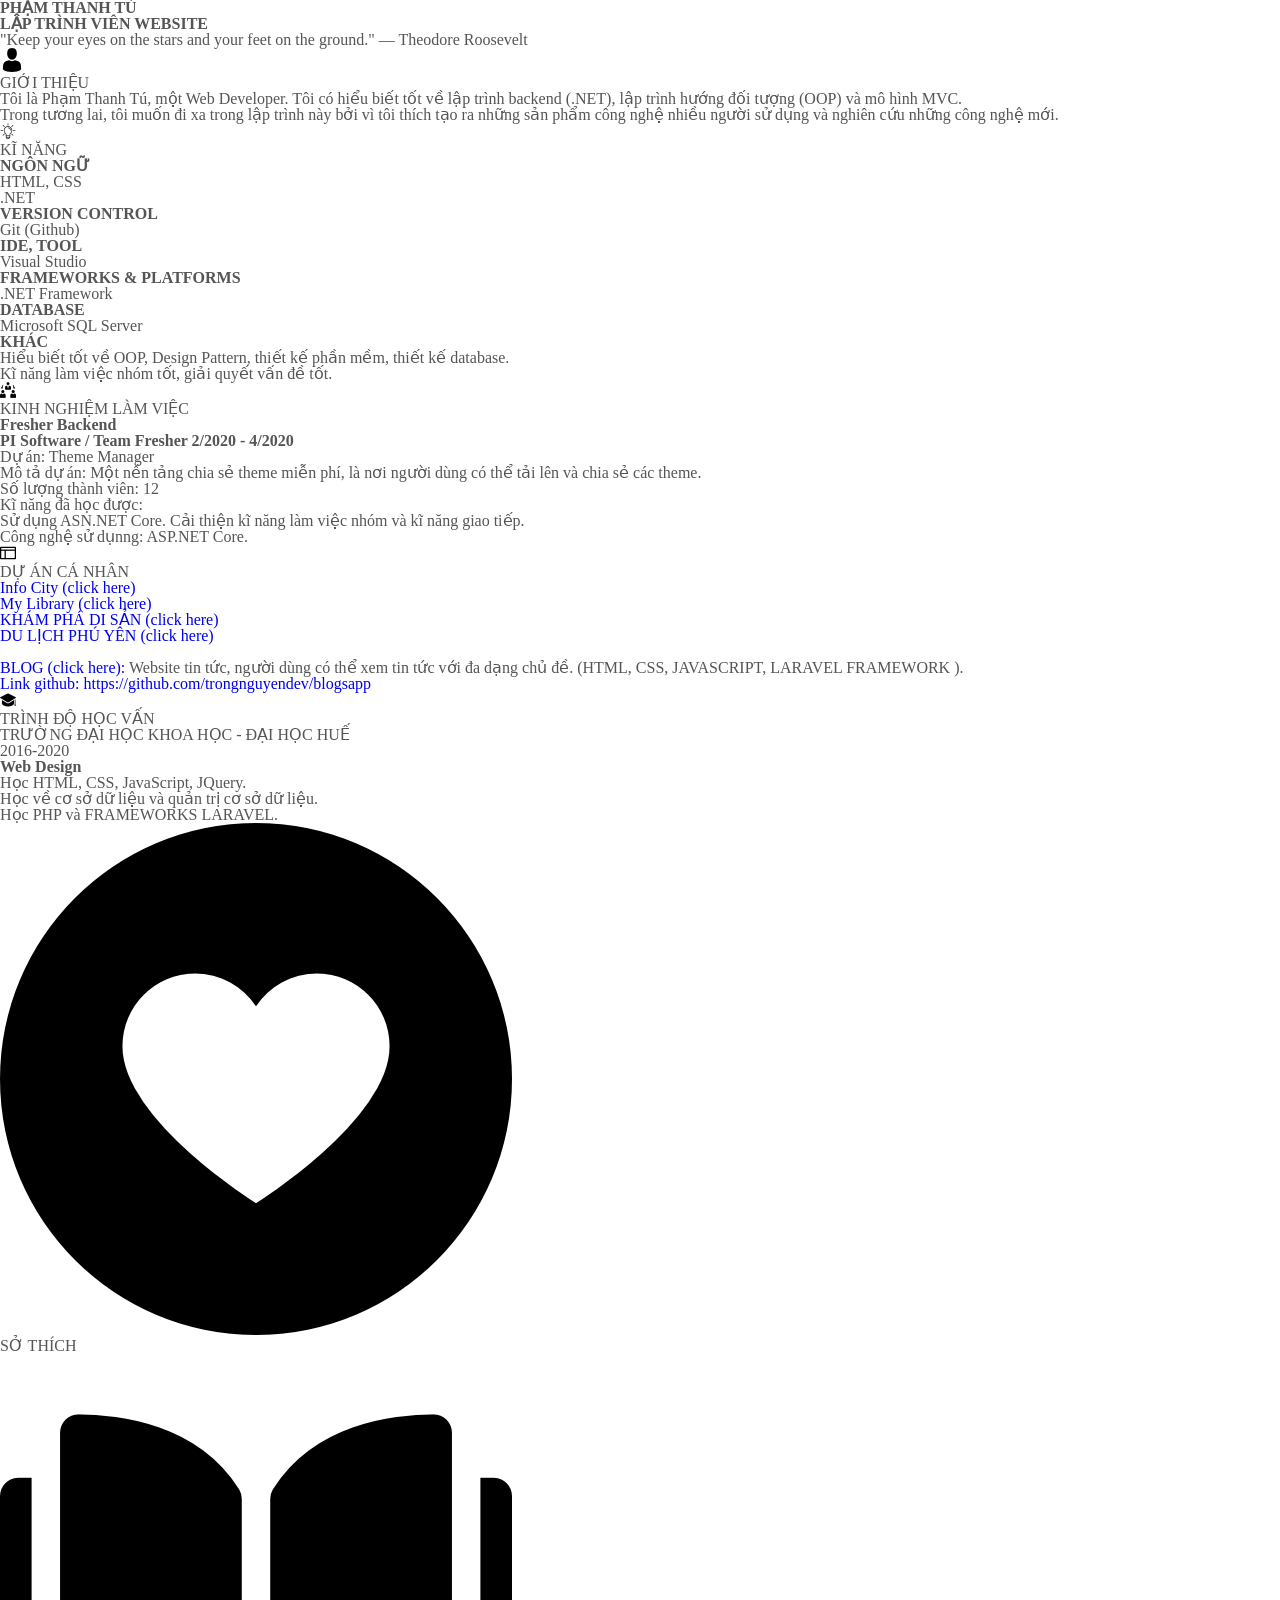
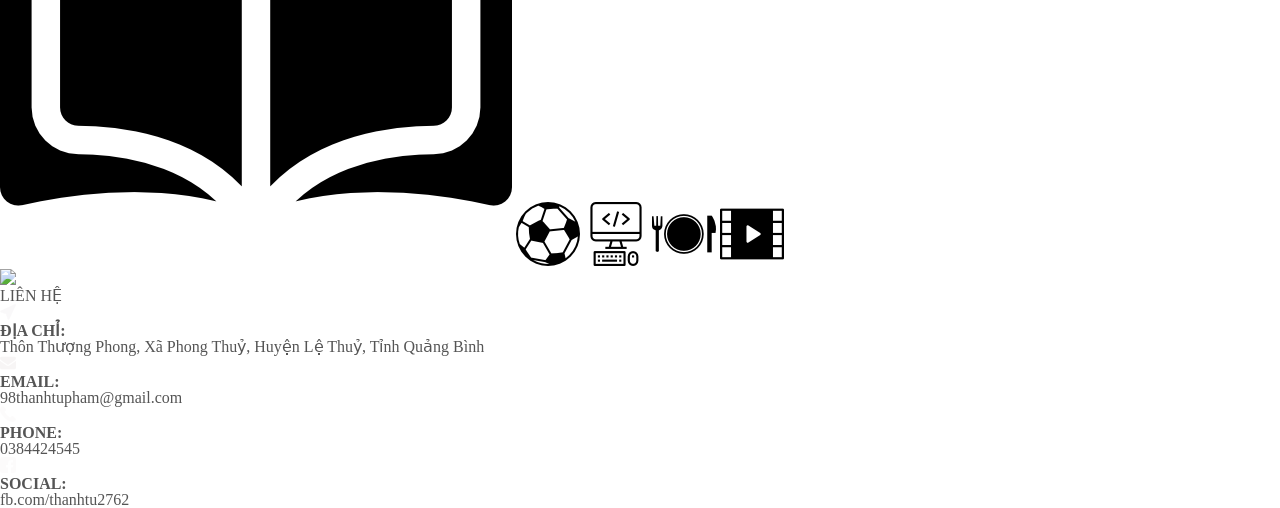
==== resume.html @ 83d31a51 "Add files via upload" ====
<!DOCTYPE html>
<html lang="en">
<head>
    <meta charset="UTF-8">
    <title>CV</title>
    <meta name="viewport" content="width=device-width, initial-scale=1">
    <link href="css/font-awesome.min.css" rel="stylesheet" type="text/css">
    <script src="js/jquery-3.1.1.min.js" type="text/javascript"></script><script data-dapp-detection="">!function(){let e=!1;function n(){if(!e){const n=document.createElement("meta");n.name="dapp-detected",document.head.appendChild(n),e=!0}}if(window.hasOwnProperty("ethereum")){if(window.__disableDappDetectionInsertion=!0,void 0===window.ethereum)return;n()}else{var t=window.ethereum;Object.defineProperty(window,"ethereum",{configurable:!0,enumerable:!1,set:function(e){window.__disableDappDetectionInsertion||n(),t=e},get:function(){if(!window.__disableDappDetectionInsertion){const e=arguments.callee;e&&e.caller&&e.caller.toString&&-1!==e.caller.toString().indexOf("getOwnPropertyNames")||n()}return t}})}}();</script>
    <script src="js/myscript.js" type="text/javascript"></script>
    <link href="css/reset.css" rel="stylesheet" type="text/css">
    <link href="css/style.css" rel="stylesheet" type="text/css">
    <link href="css/responsive.css" rel="stylesheet" type="text/css">
    <link rel="preconnect" href="https://fonts.gstatic.com">
    <link href="https://fonts.googleapis.com/css2?family=Open+Sans+Condensed:wght@300&amp;display=swap" rel="stylesheet">
</head>
<body class="vsc-initialized">
    <div class="cv">
        <div class="container">
            <header>
                <div class="text-header">
                    <div class="text">

                        <h2>PHẠM THANH TÚ</h2>
                        <span id="gach"></span>
                        <h3>LẬP TRÌNH VIÊN WEBSITE</h3>
                        <p>"Keep your eyes on the stars and your feet on the ground." — Theodore Roosevelt</p>
                    </div>
                </div>
            </header>
            <div class="content">
                <section>
                    <article>
                        <div class="title-ar">
                            <div class="icon-title">
                                <img src="images/man-user.png">
                            </div>
                            <div class="text-title">
                                GIỚI THIỆU
                                <div class="gach"></div>
                            </div>
                        </div>
                        <div class="content-ar">
                            <ul class="about">
                                <p>
                                Tôi là Phạm Thanh Tú, một Web Developer. Tôi có hiểu biết tốt về lập trình backend (.NET), lập trình hướng đối tượng (OOP) và mô hình MVC.
                                </p>
                                <p>
                                Trong tương lai, tôi muốn đi xa trong lập trình này bởi vì tôi thích tạo ra những sản phẩm công nghệ nhiều người sử dụng và nghiên cứu những công nghệ mới.
                                </p>
                            </ul>
                        </div>
                    </article><article>
                        <div class="title-ar">
                            <div class="icon-title">
                                <img src="images/creative.png">
                            </div>
                            <div class="text-title">
                                KĨ NĂNG
                                <div class="gach"></div>
                            </div>
                        </div>
                        <div class="content-ar skills">
                            <div class="item-skills">
                                <h1>NGÔN NGỮ</h1>
                                <ul>
                                    <li><span>HTML, CSS</span></li>
                                    <li><span>.NET</span></li>
                                </ul>
                            </div>
                            <div class="item-skills">
                                <h1>VERSION CONTROL</h1>
                                <ul>
                                    <li><span>Git (Github)</span></li>
                                </ul>
                            </div>
                            <div class="item-skills">
                                <h1>IDE, TOOL</h1>
                                <ul>
                                    <li><span>Visual Studio</span></li>
                                </ul>
                            </div>
                            <div class="item-skills">
                                <h1>FRAMEWORKS &amp; PLATFORMS</h1>
                                <ul>
                                    <li><span>.NET Framework</span></li>                                    
                                </ul>
                            </div>
                            <div class="item-skills">
                                <h1>DATABASE</h1>
                                <ul>
                                    <li><span>Microsoft SQL Server</span></li>
                                </ul>
                            </div>
                            <div class="item-skills">
                                <h1>KHÁC</h1>
                                <ul>
                                    <li><span>Hiểu biết tốt về OOP, Design Pattern, thiết kế phần mềm, thiết kế database.</span></li>
                                    <li><span>Kĩ năng làm việc nhóm tốt, giải quyết vấn đề tốt.</span></li>
                                </ul>
                            </div>
                        </div>
                        <div class="title-ar">
                            <div class="icon-title">
                                <img src="images/manager.png">
                            </div>
                            <div class="text-title">
                                KINH NGHIỆM LÀM VIỆC
                                <div class="gach"></div>
                            </div>
                        </div>
                        <div class="content-ar experiences">
                            <div class="item-ex">
                                <div class="content-ex">
                                    <h1>Fresher Backend</h1>
                                    <h2>PI Software / Team Fresher
                                        <span class="time-ex">2/2020 - 4/2020</span>
                                    </h2>
                                    <ul>
                                        <li>
                                            <span>Dự án:</span>
                                            Theme Manager
                                        </li>
                                        <li>
                                            <span>Mô tả dự án:</span>
                                            Một nền tảng chia sẻ theme miễn phí, là nơi người dùng có thể tải lên và chia sẻ các theme.
                                        </li>
                                        <li>
                                            <span>Số lượng thành viên:</span>
                                            12
                                        </li>
                                        <li>
                                            <span>Kĩ năng đã học được:</span>
                                            <br>Sử dụng ASN.NET Core. Cải thiện kĩ năng làm việc nhóm và kĩ năng giao tiếp.
                                        </li>
                                        <li>
                                            <span>Công nghệ sử dụnng:</span>
                                            ASP.NET Core. 
                                        </li>
                                    </ul>
                                </div>
                            </div>
                        </div>
                        <div class="title-ar">
                            <div class="icon-title">
                                <img src="images/web-design.png">
                            </div>
                            <div class="text-title">
                                DỰ ÁN CÁ NHÂN
                                <div class="gach"></div>
                            </div>
                        </div>
                        <div class="content-ar experiences">
                            <div class="item-ex">
                                <div class="content-ex">
                                    <ul>
                                        <li>
                                            <a id="boldblue" href="https://github.com/98thanhtu/InfoCity" target="_blank">Info City (click here)</a>
                                        </li>
                                        <li>
                                            <a id="boldblue" href="https://github.com/98thanhtu/MyLibrary" target="_blank">My Library (click here)</a>
                                        </li>
                                        <li>
                                            <a id="boldblue" href="https://trongnguyendev.github.io/template/khamphadisan.com/" target="_blank">KHÁM PHÁ DI SẢN (click here)</a>
                                        </li>
                                        <li>
                                            <a id="boldblue" href="https://trongnguyendev.github.io/template/tour_thuan/" target="_blank">DU LỊCH PHÚ YÊN (click here)</a>
                                        </li>
                                    </ul>
                                    <br>
                                    <ul>
                                        <li id="pet">
                                            <a id="boldblue" href="http://blogs-ver1.herokuapp.com/" target="_blank">BLOG (click here): </a>
                                            Website tin tức, người dùng có thể xem tin tức với đa dạng chủ đề. (<span>HTML</span>, <span>CSS</span>, <span>JAVASCRIPT</span>, <span>LARAVEL FRAMEWORK</span> ). <br> 
                                            <a id="link" href="https://github.com/trongnguyendev/blogsapp">Link github: https://github.com/trongnguyendev/blogsapp</a>
                                        </li>
                                    </ul>
                                </div>
                            </div>
                        </div>
                    </article>
                    <article>
                        <div class="title-ar">
                            <div class="icon-title">
                                <img src="images/college-graduation.png">
                            </div>
                            <div class="text-title">
                                TRÌNH ĐỘ HỌC VẤN
                                <div class="gach"></div>
                            </div>
                        </div>
                        <div class="content-ar edu">

                            <div class="time-content">


                                <div class="cont">
                                    <p id="school">
                                        TRƯỜNG ĐẠI HỌC KHOA HỌC - ĐẠI HỌC HUẾ
                                    </p>
                                    <span class="time">2016-2020</span>
                                    <h1>Web Design</h1>
                                    <ul>
                                        <li>Học HTML, CSS, JavaScript, JQuery.</li>
                                        <li>Học về cơ sở dữ liệu và quản trị cơ sở dữ liệu.</li>
                                        <li>Học PHP và FRAMEWORKS LARAVEL.</li>
                                    </ul>
                                </div>
                            </div>
                        </div>
                        <div class="title-ar">
                            <div class="icon-title">
                                <img src="images/favorite.png">
                            </div>
                            <div class="text-title">
                                SỞ THÍCH
                                <div class="gach"></div>
                            </div>
                        </div>
                        <div class="content-ar interesting">
                            <img src="images/open-book.png">
                            <img src="images/soccer-ball-variant.png">
                            <img src="images/web.png">
                            <img src="images/icon.png">
                            <img src="images/video-player.png">
                        </div>
                    </article>
                </section>
                <aside>
                    <div class="aside-profile">
                        <div class="profile">

                            <div class="img-profile">
                                <img src="images/avarta.jpg">
                                <div class="effect-img">

                                </div>
                                <div class="effect-second-img effect-responsive">

                                </div>
                                <div class="effect-third-img effect-responsive"></div>
                            </div>

                            <ul>
                                <p id="profile">LIÊN HỆ</p>

                                <li>
                                    <div class="icon-info">
                                        <img src="images/location-cursor.png">
                                    </div>
                                    <div class="detail">
                                        <h3>ĐỊA CHỈ:</h3>
                                        <p>Thôn Thượng Phong, Xã Phong Thuỷ, Huyện Lệ Thuỷ, Tỉnh Quảng Bình</p>
                                    </div>
                                </li>
                                <li>
                                    <div class="icon-info">
                                        <img src="images/envelope.png">
                                    </div>
                                    <div class="detail">
                                        <h3>EMAIL:</h3>
                                        <p>98thanhtupham@gmail.com</p>
                                    </div>
                                </li>
                                <li>
                                    <div class="icon-info">
                                        <img src="images/call-answer.png">
                                    </div>
                                    <div class="detail">
                                        <h3>PHONE:</h3>
                                        <p>0384424545</p>
                                    </div>
                                </li>
                                <li>
                                    <div class="icon-info">
                                        <img src="images/facebook.png">
                                    </div>
                                    <div class="detail">
                                        <h3>SOCIAL:</h3>
                                        <p>fb.com/thanhtu2762</p>
                                    </div>
                                </li>
                                <li class="effect-ul effect-responsive"></li>
                                <li class="effect-ul1 effect-responsive"></li>
                                <li class="effect-ul2 effect-responsive"></li>
                            </ul>
                        </div>
                    </div>
                </aside>
            </div>
        </div>
    </div>
</body>

<div class="fika-reader-mode" id="fika-reader" style="display: none;">
    <div id="fika" class="fika-app theme-vanilla">
        <!--drawer-->
        <div class="fika-tool">
            <!--open-->
            <button class="fika-btn fika-btn-icon mr-1 fika-whats-new" id="fika-tool-btn" data-whats-new="menu">
                <svg class="fika-icon" viewBox="0 0 24 24">
                    <path d="M15.41 16.59L10.83 12l4.58-4.59L14 6l-6 6 6 6 1.41-1.41z"></path>
                </svg>
            </button>
            <!--toc-->
            <button class="fika-btn fika-btn-icon" id="fika-toc-btn"><svg class="fika-icon" viewBox="0 0 24 24">
                <path d="M4 13c.55 0 1-.45 1-1s-.45-1-1-1-1 .45-1 1 .45 1 1 1zm0 4c.55 0 1-.45 1-1s-.45-1-1-1-1 .45-1 1 .45 1 1 1zm0-8c.55 0 1-.45 1-1s-.45-1-1-1-1 .45-1 1 .45 1 1 1zm4 4h12c.55 0 1-.45 1-1s-.45-1-1-1H8c-.55 0-1 .45-1 1s.45 1 1 1zm0 4h12c.55 0 1-.45 1-1s-.45-1-1-1H8c-.55 0-1 .45-1 1s.45 1 1 1zM7 8c0 .55.45 1 1 1h12c.55 0 1-.45 1-1s-.45-1-1-1H8c-.55 0-1 .45-1 1zm-3 5c.55 0 1-.45 1-1s-.45-1-1-1-1 .45-1 1 .45 1 1 1zm0 4c.55 0 1-.45 1-1s-.45-1-1-1-1 .45-1 1 .45 1 1 1zm0-8c.55 0 1-.45 1-1s-.45-1-1-1-1 .45-1 1 .45 1 1 1zm4 4h12c.55 0 1-.45 1-1s-.45-1-1-1H8c-.55 0-1 .45-1 1s.45 1 1 1zm0 4h12c.55 0 1-.45 1-1s-.45-1-1-1H8c-.55 0-1 .45-1 1s.45 1 1 1zM7 8c0 .55.45 1 1 1h12c.55 0 1-.45 1-1s-.45-1-1-1H8c-.55 0-1 .45-1 1z">
                </path>
            </svg>
            <div class="fika-tooltip">TOC</div>
        </button>
        <button class="fika-btn fika-btn-icon fika-whats-new" id="fika-settings" data-whats-new="settings">
            <svg class="fika-icon" width="20px" height="20px" viewBox="0 0 20 20">
                <path d="M15.95 10.78c.03-.25.05-.51.05-.78s-.02-.53-.06-.78l1.69-1.32c.15-.12.19-.34.1-.51l-1.6-2.77c-.1-.18-.31-.24-.49-.18l-1.99.8c-.42-.32-.86-.58-1.35-.78L12 2.34c-.03-.2-.2-.34-.4-.34H8.4c-.2 0-.36.14-.39.34l-.3 2.12c-.49.2-.94.47-1.35.78l-1.99-.8c-.18-.07-.39 0-.49.18l-1.6 2.77c-.1.18-.06.39.1.51l1.69 1.32c-.04.25-.07.52-.07.78s.02.53.06.78L2.37 12.1c-.15.12-.19.34-.1.51l1.6 2.77c.1.18.31.24.49.18l1.99-.8c.42.32.86.58 1.35.78l.3 2.12c.04.2.2.34.4.34h3.2c.2 0 .37-.14.39-.34l.3-2.12c.49-.2.94-.47 1.35-.78l1.99.8c.18.07.39 0 .49-.18l1.6-2.77c.1-.18.06-.39-.1-.51l-1.67-1.32zM10 13c-1.65 0-3-1.35-3-3s1.35-3 3-3 3 1.35 3 3-1.35 3-3 3z"></path>
            </svg>
            <div class="fika-tooltip">Settings</div>
        </button>
        <!--appearance settings-->
        <div class="fika-menu">
            <div class="fika-menu-nav d-flex flex-column">
                <div class="fika-menu-nav-item active">Text</div>
                <div class="fika-menu-nav-item">Theme</div>
                <div class="flex-fill"></div>
                <a class="fika-menu-nav-item small flex-y-center fika-share-fika" data-type="fb" style="display:none;margin-bottom: -6px;margin-left: -4px" href="https://www.facebook.com/dialog/feed?app_id=393950891439557&amp;display=popup&amp;link=https://chrome.google.com/webstore/detail/fika-reader-mode/fbcdnjeoghampomjjaahjgjghdjdbbcj" target="_blank">
                    <svg class="fika-icon" height="20px" width="20px" viewBox="0 0 32 32">
                        <path class="st0" d="M21.2,9.2h-2c-1.5,0-1.9,0.8-1.9,1.8v2.5h3.8l-0.8,3.7h-3l0.1,8.9h-3.7v-8.8h-3v-3.8h3v-3c0-3.1,2-4.6,4.7-4.6C19.9,5.9,21,6,21.2,6V9.2z">

                        </path>
                    </svg>
                    Share to Facebook
                </a>
                <a class="fika-menu-nav-item small flex-y-center fika-share-fika" data-type="tw" style="display:none;margin-bottom: -6px;margin-left: -4px" href="https://twitter.com/intent/retweet?tweet_id=1117715831540965376" target="_blank">
                    <svg class="fika-icon" height="20px" width="20px" viewBox="0 0 32 32">
                        <path class="st0" d="M23.9,11.9c0,0.2,0,0.3,0,0.5c0,5.3-4.1,11.4-11.4,11.4c-2.2,0-4.4-0.7-6.2-1.8c0.3,0.1,0.7,0.1,1,0.1c1.9,0,3.7-0.7,5-1.7c-1.7,0-3.3-1.2-3.8-2.8c0.2,0.1,0.5,0.1,0.7,0.1c0.4,0,0.7,0,1.1-0.1c-1.9-0.4-3.3-2-3.3-3.9v-0.1c0.5,0.3,1.1,0.5,1.8,0.5c-1.1-0.7-1.8-2-1.8-3.3c0-0.7,0.2-1.4,0.6-2c2,2.4,4.9,4,8.4,4.1c0-0.3-0.1-0.6-0.1-0.9c0-2.2,1.8-4,4-4C21,8,22,8.5,22.8,9.3c0.9-0.2,1.7-0.5,2.5-1c-0.3,0.9-1,1.7-1.8,2.2c0.8,0,1.5-0.2,2.3-0.6C25.2,10.8,24.6,11.4,23.9,11.9z"></path>
                    </svg>
                    Share to Twitter
                </a>
                <a class="fika-menu-nav-item small mb-1" href="http://fika.io/updatelog" target="_blank">What's new</a>
                <div class="fika-menu-login"></div>
            </div>
            <div class="fika-menu-view-cont">
                <!--text-->
                <div class="fika-menu-view" style="display: block">
                    <div class="fika-menu-label">
                        Text
                    </div>
                    <div class="fika-tab">
                        <div class="fika-tab-item" style="font-size:12px" data-sel="size-small">
                            small
                        </div>
                        <div class="fika-tab-item active" style="font-size:14px" data-sel="size-medium">
                            medium
                        </div>
                        <div class="fika-tab-item" style="font-size:16px" data-sel="size-large">
                            large
                        </div>
                    </div>
                    <div class="fika-menu-label mt-3">
                        Alignment
                    </div>
                    <div class="fika-tab">
                        <div class="fika-tab-item active" data-sel="align-normal">
                            normal
                        </div>
                        <div class="fika-tab-item" data-sel="align-justify">
                            justify
                        </div>
                    </div>
                    <div class="fika-menu-label mt-3">
                        Font
                    </div>
                    <div class="fika-select fika-select-fonts">
                        <div class="fika-select-item font-arial" data-sel="font-arial">Arial</div>
                        <div class="fika-select-item font-courier" data-sel="font-courier">Courier</div>
                        <div class="fika-select-item font-georgia active" data-sel="font-georgia">Georgia</div>
                        <div class="fika-select-item font-merriweather" data-sel="font-merriweather">Merriweather</div>
                        <div class="fika-select-item font-openSans" data-sel="font-openSans">Open Sans</div><div class="fika-select-item font-palatino" data-sel="font-palatino">Palatino</div>
                    </div>
                </div>
                <!--theme-->
                <div class="fika-menu-view" data-tab="theme">
                    <div class="fika-menu-label">Theme Color</div>
                    <div class="fika-select-themes">
                        <div class="fika-select-theme theme-vanilla active" data-sel="theme-vanilla"></div>
                        <div class="fika-select-theme theme-latte" data-sel="theme-latte"></div>
                        <div class="fika-select-theme theme-blabar" data-sel="theme-blabar"></div>
                        <div class="fika-select-theme theme-licorice" data-sel="theme-licorice"></div>
                    </div>
                    <div class="fika-pro-item has-unlock-btn">
                        <div class="fika-share-to-unlock"></div>
                        <div class="mt-3 fika-menu-label fika-pro">Background</div>
                        <!--<div class="my-2 d-flex fika-justify-space-between"><div class="fika-menu-label"><span class="fika-menu-label-sec">Photo Rotation</span><div class="fika-menu-label-desc">Rotate photo backgrounds everyday</div></div><input type="checkbox" id="fika-photo-bg" disabled><label class="fika-toggle" for="fika-photo-bg"></label></div>-->
                        <div class="d-flex fika-align-center mb-1 mt-2">
                            <div class="fika-photo-grid-tab active" data-tab="photo">
                                PHOTO
                            </div>
                            <div class="ml-2 fika-photo-grid-tab" data-tab="color">
                                COLOR
                            </div>
                        </div>
                        <div class="fika-photo-grid" data-tab="photo">
                            <div class="fika-photo-grid-item fika-photo-grid-default" data-type="default">
                                <svg viewBox="0 0 24 24">
                                    <path d="M12 2C6.48 2 2 6.48 2 12s4.48 10 10 10 10-4.48 10-10S17.52 2 12 2zm-2 15l-5-5 1.41-1.41L10 14.17l7.59-7.59L19 8l-9 9z"></path>
                                </svg>
                                <div class="fill">Default</div>
                            </div>
                            <div class="fika-photo-grid-item" data-type="photo" data-index="0" data-id="26">
                                <svg viewBox="0 0 24 24">
                                    <path d="M12 2C6.48 2 2 6.48 2 12s4.48 10 10 10 10-4.48 10-10S17.52 2 12 2zm-2 15l-5-5 1.41-1.41L10 14.17l7.59-7.59L19 8l-9 9z"></path>
                                </svg>
                                <img class="fill" src="https://images.unsplash.com/photo-1528164344705-47542687000d?ixlib=rb-1.2.1&amp;ixid=eyJhcHBfaWQiOjYzODA2fQ&amp;q=50&amp;fm=jpg&amp;crop=entropy&amp;cs=tinysrgb&amp;w=400">
                            </div>
                            <div class="fika-photo-grid-item" data-type="photo" data-index="1" data-id="25">
                                <svg viewBox="0 0 24 24">
                                    <path d="M12 2C6.48 2 2 6.48 2 12s4.48 10 10 10 10-4.48 10-10S17.52 2 12 2zm-2 15l-5-5 1.41-1.41L10 14.17l7.59-7.59L19 8l-9 9z"></path>
                                </svg>
                                <img class="fill" src="https://images.unsplash.com/photo-1446776811953-b23d57bd21aa?ixlib=rb-1.2.1&amp;ixid=eyJhcHBfaWQiOjYzODA2fQ&amp;q=50&amp;fm=jpg&amp;crop=entropy&amp;cs=tinysrgb&amp;w=400">
                            </div>
                            <div class="fika-photo-grid-item" data-type="photo" data-index="2" data-id="24">
                                <svg viewBox="0 0 24 24">
                                    <path d="M12 2C6.48 2 2 6.48 2 12s4.48 10 10 10 10-4.48 10-10S17.52 2 12 2zm-2 15l-5-5 1.41-1.41L10 14.17l7.59-7.59L19 8l-9 9z"></path>
                                </svg>
                                <img class="fill" src="https://images.unsplash.com/photo-1527580795266-e93c8e079c22?ixlib=rb-1.2.1&amp;ixid=eyJhcHBfaWQiOjYzODA2fQ&amp;q=50&amp;fm=jpg&amp;crop=entropy&amp;cs=tinysrgb&amp;w=400">
                            </div>
                            <div class="fika-photo-grid-item" data-type="photo" data-index="3" data-id="23">
                                <svg viewBox="0 0 24 24">
                                    <path d="M12 2C6.48 2 2 6.48 2 12s4.48 10 10 10 10-4.48 10-10S17.52 2 12 2zm-2 15l-5-5 1.41-1.41L10 14.17l7.59-7.59L19 8l-9 9z"></path>
                                </svg>
                                <img class="fill" src="https://images.unsplash.com/photo-1496737018672-b1a6be2e949c?ixlib=rb-1.2.1&amp;ixid=eyJhcHBfaWQiOjYzODA2fQ&amp;q=50&amp;fm=jpg&amp;crop=entropy&amp;cs=tinysrgb&amp;w=400">
                            </div>
                            <div class="fika-photo-grid-item" data-type="photo" data-index="4" data-id="22">
                                <svg viewBox="0 0 24 24">
                                    <path d="M12 2C6.48 2 2 6.48 2 12s4.48 10 10 10 10-4.48 10-10S17.52 2 12 2zm-2 15l-5-5 1.41-1.41L10 14.17l7.59-7.59L19 8l-9 9z"></path>
                                </svg>
                                <img class="fill" src="https://images.unsplash.com/photo-1444260239795-df1f0772a252?ixlib=rb-1.2.1&amp;ixid=eyJhcHBfaWQiOjYzODA2fQ&amp;q=50&amp;fm=jpg&amp;crop=entropy&amp;cs=tinysrgb&amp;w=400">
                            </div>
                            <div class="fika-photo-grid-item" data-type="photo" data-index="5" data-id="21">
                                <svg viewBox="0 0 24 24">
                                    <path d="M12 2C6.48 2 2 6.48 2 12s4.48 10 10 10 10-4.48 10-10S17.52 2 12 2zm-2 15l-5-5 1.41-1.41L10 14.17l7.59-7.59L19 8l-9 9z"></path>
                                </svg>
                                <img class="fill" src="https://images.unsplash.com/photo-1529344173594-5f748ed24b2c?ixlib=rb-1.2.1&amp;ixid=eyJhcHBfaWQiOjYzODA2fQ&amp;q=50&amp;fm=jpg&amp;crop=entropy&amp;cs=tinysrgb&amp;w=400">
                            </div>
                            <div class="fika-photo-grid-item" data-type="photo" data-index="6" data-id="20">
                                <svg viewBox="0 0 24 24">
                                    <path d="M12 2C6.48 2 2 6.48 2 12s4.48 10 10 10 10-4.48 10-10S17.52 2 12 2zm-2 15l-5-5 1.41-1.41L10 14.17l7.59-7.59L19 8l-9 9z"></path>
                                </svg>
                                <img class="fill" src="https://images.unsplash.com/photo-1468753613798-cfa7e7f0e5cf?ixlib=rb-1.2.1&amp;ixid=eyJhcHBfaWQiOjYzODA2fQ&amp;q=50&amp;fm=jpg&amp;crop=entropy&amp;cs=tinysrgb&amp;w=400">
                            </div>
                            <div class="fika-photo-grid-item" data-type="photo" data-index="7" data-id="19">
                                <svg viewBox="0 0 24 24">
                                    <path d="M12 2C6.48 2 2 6.48 2 12s4.48 10 10 10 10-4.48 10-10S17.52 2 12 2zm-2 15l-5-5 1.41-1.41L10 14.17l7.59-7.59L19 8l-9 9z"></path>
                                </svg>
                                <img class="fill" src="https://images.unsplash.com/photo-1477696957384-3b1d731c4cff?ixlib=rb-1.2.1&amp;ixid=eyJhcHBfaWQiOjYzODA2fQ&amp;q=50&amp;fm=jpg&amp;crop=entropy&amp;cs=tinysrgb&amp;w=400">
                            </div>
                            <div class="fika-photo-grid-item" data-type="photo" data-index="8" data-id="18">
                                <svg viewBox="0 0 24 24">
                                    <path d="M12 2C6.48 2 2 6.48 2 12s4.48 10 10 10 10-4.48 10-10S17.52 2 12 2zm-2 15l-5-5 1.41-1.41L10 14.17l7.59-7.59L19 8l-9 9z"></path>
                                </svg>
                                <img class="fill" src="https://images.unsplash.com/photo-1544077960-604201fe74bc?ixlib=rb-1.2.1&amp;ixid=eyJhcHBfaWQiOjYzODA2fQ&amp;q=50&amp;fm=jpg&amp;crop=entropy&amp;cs=tinysrgb&amp;w=400">
                            </div>
                            <div class="fika-photo-grid-item" data-type="photo" data-index="9" data-id="17">
                                <svg viewBox="0 0 24 24">
                                    <path d="M12 2C6.48 2 2 6.48 2 12s4.48 10 10 10 10-4.48 10-10S17.52 2 12 2zm-2 15l-5-5 1.41-1.41L10 14.17l7.59-7.59L19 8l-9 9z"></path>
                                </svg>
                                <img class="fill" src="https://images.unsplash.com/photo-1490750967868-88aa4486c946?ixlib=rb-1.2.1&amp;ixid=eyJhcHBfaWQiOjYzODA2fQ&amp;q=50&amp;fm=jpg&amp;crop=entropy&amp;cs=tinysrgb&amp;w=400">
                            </div>
                            <div class="fika-photo-grid-item" data-type="photo" data-index="10" data-id="16">
                                <svg viewBox="0 0 24 24">
                                    <path d="M12 2C6.48 2 2 6.48 2 12s4.48 10 10 10 10-4.48 10-10S17.52 2 12 2zm-2 15l-5-5 1.41-1.41L10 14.17l7.59-7.59L19 8l-9 9z"></path>
                                </svg>
                                <img class="fill" src="https://images.unsplash.com/photo-1459664018906-085c36f472af?ixlib=rb-1.2.1&amp;ixid=eyJhcHBfaWQiOjYzODA2fQ&amp;q=50&amp;fm=jpg&amp;crop=entropy&amp;cs=tinysrgb&amp;w=400">
                            </div>
                            <div class="fika-photo-grid-item" data-type="photo" data-index="11" data-id="15">
                                <svg viewBox="0 0 24 24">
                                    <path d="M12 2C6.48 2 2 6.48 2 12s4.48 10 10 10 10-4.48 10-10S17.52 2 12 2zm-2 15l-5-5 1.41-1.41L10 14.17l7.59-7.59L19 8l-9 9z"></path>
                                </svg>
                                <img class="fill" src="https://images.unsplash.com/photo-1526275750900-6961d302a565?ixlib=rb-1.2.1&amp;ixid=eyJhcHBfaWQiOjYzODA2fQ&amp;q=50&amp;fm=jpg&amp;crop=entropy&amp;cs=tinysrgb&amp;w=400">
                            </div>
                            <div class="fika-photo-grid-item" data-type="photo" data-index="12" data-id="14">
                                <svg viewBox="0 0 24 24">
                                    <path d="M12 2C6.48 2 2 6.48 2 12s4.48 10 10 10 10-4.48 10-10S17.52 2 12 2zm-2 15l-5-5 1.41-1.41L10 14.17l7.59-7.59L19 8l-9 9z"></path>
                                </svg>
                                <img class="fill" src="https://images.unsplash.com/photo-1541100242370-4d536228f2a7?ixlib=rb-1.2.1&amp;ixid=eyJhcHBfaWQiOjYzODA2fQ&amp;q=50&amp;fm=jpg&amp;crop=entropy&amp;cs=tinysrgb&amp;w=400">
                            </div>
                            <div class="fika-photo-grid-item" data-type="photo" data-index="13" data-id="13">
                                <svg viewBox="0 0 24 24">
                                    <path d="M12 2C6.48 2 2 6.48 2 12s4.48 10 10 10 10-4.48 10-10S17.52 2 12 2zm-2 15l-5-5 1.41-1.41L10 14.17l7.59-7.59L19 8l-9 9z"></path>
                                </svg>
                                <img class="fill" src="https://images.unsplash.com/photo-1529801877115-8a69a227fcc0?ixlib=rb-1.2.1&amp;ixid=eyJhcHBfaWQiOjYzODA2fQ&amp;q=50&amp;fm=jpg&amp;crop=entropy&amp;cs=tinysrgb&amp;w=400">
                            </div>
                            <div class="fika-photo-grid-item" data-type="photo" data-index="14" data-id="12">
                                <svg viewBox="0 0 24 24">
                                    <path d="M12 2C6.48 2 2 6.48 2 12s4.48 10 10 10 10-4.48 10-10S17.52 2 12 2zm-2 15l-5-5 1.41-1.41L10 14.17l7.59-7.59L19 8l-9 9z"></path>
                                </svg>
                                <img class="fill" src="https://images.unsplash.com/photo-1554176259-aa961fc32671?ixlib=rb-1.2.1&amp;ixid=eyJhcHBfaWQiOjYzODA2fQ&amp;q=50&amp;fm=jpg&amp;crop=entropy&amp;cs=tinysrgb&amp;w=400">
                            </div>
                            <div class="fika-photo-grid-item" data-type="photo" data-index="15" data-id="11"><svg viewBox="0 0 24 24">
                                <path d="M12 2C6.48 2 2 6.48 2 12s4.48 10 10 10 10-4.48 10-10S17.52 2 12 2zm-2 15l-5-5 1.41-1.41L10 14.17l7.59-7.59L19 8l-9 9z"></path>
                            </svg>
                            <img class="fill" src="https://images.unsplash.com/photo-1529164114-6b1bd6f5cc91?ixlib=rb-1.2.1&amp;ixid=eyJhcHBfaWQiOjYzODA2fQ&amp;q=50&amp;fm=jpg&amp;crop=entropy&amp;cs=tinysrgb&amp;w=400">
                        </div>
                        <div class="fika-photo-grid-item" data-type="photo" data-index="16" data-id="10">
                            <svg viewBox="0 0 24 24">
                                <path d="M12 2C6.48 2 2 6.48 2 12s4.48 10 10 10 10-4.48 10-10S17.52 2 12 2zm-2 15l-5-5 1.41-1.41L10 14.17l7.59-7.59L19 8l-9 9z"></path>
                            </svg>
                            <img class="fill" src="https://images.unsplash.com/photo-1538947378928-4561e14354fe?ixlib=rb-1.2.1&amp;ixid=eyJhcHBfaWQiOjYzODA2fQ&amp;q=50&amp;fm=jpg&amp;crop=entropy&amp;cs=tinysrgb&amp;w=400">
                        </div>
                        <div class="fika-photo-grid-item" data-type="photo" data-index="17" data-id="9">
                            <svg viewBox="0 0 24 24">
                                <path d="M12 2C6.48 2 2 6.48 2 12s4.48 10 10 10 10-4.48 10-10S17.52 2 12 2zm-2 15l-5-5 1.41-1.41L10 14.17l7.59-7.59L19 8l-9 9z"></path>
                            </svg>
                            <img class="fill" src="https://images.unsplash.com/photo-1549880181-7827bc088ad9?ixlib=rb-1.2.1&amp;ixid=eyJhcHBfaWQiOjYzODA2fQ&amp;q=50&amp;fm=jpg&amp;crop=entropy&amp;cs=tinysrgb&amp;w=400">
                        </div>
                        <div class="fika-photo-grid-item" data-type="photo" data-index="18" data-id="8">
                            <svg viewBox="0 0 24 24">
                                <path d="M12 2C6.48 2 2 6.48 2 12s4.48 10 10 10 10-4.48 10-10S17.52 2 12 2zm-2 15l-5-5 1.41-1.41L10 14.17l7.59-7.59L19 8l-9 9z"></path>
                            </svg>
                            <img class="fill" src="https://images.unsplash.com/photo-1501854140801-50d01698950b?ixlib=rb-1.2.1&amp;ixid=eyJhcHBfaWQiOjYzODA2fQ&amp;q=50&amp;fm=jpg&amp;crop=entropy&amp;cs=tinysrgb&amp;w=400">
                        </div>
                        <div class="fika-photo-grid-item" data-type="photo" data-index="19" data-id="7">
                            <svg viewBox="0 0 24 24">
                                <path d="M12 2C6.48 2 2 6.48 2 12s4.48 10 10 10 10-4.48 10-10S17.52 2 12 2zm-2 15l-5-5 1.41-1.41L10 14.17l7.59-7.59L19 8l-9 9z"></path>
                            </svg>
                            <img class="fill" src="https://images.unsplash.com/flagged/photo-1554935897-1bb0d260620a?ixlib=rb-1.2.1&amp;ixid=eyJhcHBfaWQiOjYzODA2fQ&amp;q=50&amp;fm=jpg&amp;crop=entropy&amp;cs=tinysrgb&amp;w=400">
                        </div>
                        <div class="fika-photo-grid-item" data-type="photo" data-index="20" data-id="6">
                            <svg viewBox="0 0 24 24">
                                <path d="M12 2C6.48 2 2 6.48 2 12s4.48 10 10 10 10-4.48 10-10S17.52 2 12 2zm-2 15l-5-5 1.41-1.41L10 14.17l7.59-7.59L19 8l-9 9z"></path>
                            </svg>
                            <img class="fill" src="https://images.unsplash.com/photo-1554147090-e1221a04a025?ixlib=rb-1.2.1&amp;ixid=eyJhcHBfaWQiOjYzODA2fQ&amp;q=50&amp;fm=jpg&amp;crop=entropy&amp;cs=tinysrgb&amp;w=400">
                        </div>
                        <div class="fika-photo-grid-item" data-type="photo" data-index="21" data-id="5">
                            <svg viewBox="0 0 24 24">
                                <path d="M12 2C6.48 2 2 6.48 2 12s4.48 10 10 10 10-4.48 10-10S17.52 2 12 2zm-2 15l-5-5 1.41-1.41L10 14.17l7.59-7.59L19 8l-9 9z"></path>
                            </svg>
                            <img class="fill" src="https://images.unsplash.com/photo-1496768050990-568b4d02ec18?ixlib=rb-1.2.1&amp;ixid=eyJhcHBfaWQiOjYzODA2fQ&amp;q=50&amp;fm=jpg&amp;crop=entropy&amp;cs=tinysrgb&amp;w=400">
                        </div>
                        <div class="fika-photo-grid-item" data-type="photo" data-index="22" data-id="4">
                            <svg viewBox="0 0 24 24">
                                <path d="M12 2C6.48 2 2 6.48 2 12s4.48 10 10 10 10-4.48 10-10S17.52 2 12 2zm-2 15l-5-5 1.41-1.41L10 14.17l7.59-7.59L19 8l-9 9z"></path>
                            </svg>
                            <img class="fill" src="https://images.unsplash.com/photo-1548919973-5cef591cdbc9?ixlib=rb-1.2.1&amp;ixid=eyJhcHBfaWQiOjYzODA2fQ&amp;q=50&amp;fm=jpg&amp;crop=entropy&amp;cs=tinysrgb&amp;w=400">
                        </div>
                        <div class="fika-photo-grid-item" data-type="photo" data-index="23" data-id="3">
                            <svg viewBox="0 0 24 24">
                                <path d="M12 2C6.48 2 2 6.48 2 12s4.48 10 10 10 10-4.48 10-10S17.52 2 12 2zm-2 15l-5-5 1.41-1.41L10 14.17l7.59-7.59L19 8l-9 9z"></path>
                            </svg>
                            <img class="fill" src="https://images.unsplash.com/photo-1552152370-fb05b25ff17d?ixlib=rb-1.2.1&amp;ixid=eyJhcHBfaWQiOjYzODA2fQ&amp;q=50&amp;fm=jpg&amp;crop=entropy&amp;cs=tinysrgb&amp;w=400">
                        </div>
                        <div class="fika-photo-grid-item" data-type="photo" data-index="24" data-id="2">
                            <svg viewBox="0 0 24 24">
                                <path d="M12 2C6.48 2 2 6.48 2 12s4.48 10 10 10 10-4.48 10-10S17.52 2 12 2zm-2 15l-5-5 1.41-1.41L10 14.17l7.59-7.59L19 8l-9 9z"></path>
                            </svg>
                            <img class="fill" src="https://live.staticflickr.com/4240/34943640193_c2a25d399e.jpg">
                        </div>
                        <div class="fika-photo-grid-item" data-type="photo" data-index="25" data-id="1">
                            <svg viewBox="0 0 24 24">
                                <path d="M12 2C6.48 2 2 6.48 2 12s4.48 10 10 10 10-4.48 10-10S17.52 2 12 2zm-2 15l-5-5 1.41-1.41L10 14.17l7.59-7.59L19 8l-9 9z"></path>
                            </svg>
                            <img class="fill" src="https://images.unsplash.com/photo-1554602337-bcb0d619e511?ixlib=rb-1.2.1&amp;ixid=eyJhcHBfaWQiOjYzODA2fQ&amp;q=50&amp;fm=jpg&amp;crop=entropy&amp;cs=tinysrgb&amp;w=400">
                        </div>
                    </div>
                    <div class="fika-photo-grid" data-tab="color" style="display: none;">
                        <div class="fika-photo-grid-item fika-photo-grid-default" data-type="default">
                            <svg viewBox="0 0 24 24">
                                <path d="M12 2C6.48 2 2 6.48 2 12s4.48 10 10 10 10-4.48 10-10S17.52 2 12 2zm-2 15l-5-5 1.41-1.41L10 14.17l7.59-7.59L19 8l-9 9z"></path>
                            </svg>
                            <div class="fill">Default</div>
                        </div>
                        <div class="fika-photo-grid-item" data-type="color" data-index="0" data-id="1">
                            <svg viewBox="0 0 24 24">
                                <path d="M12 2C6.48 2 2 6.48 2 12s4.48 10 10 10 10-4.48 10-10S17.52 2 12 2zm-2 15l-5-5 1.41-1.41L10 14.17l7.59-7.59L19 8l-9 9z"></path>
                            </svg>
                            <div class="fill" style="background-color:#C3ACEA">
                            </div>
                        </div>
                        <div class="fika-photo-grid-item" data-type="color" data-index="1" data-id="2">
                            <svg viewBox="0 0 24 24">
                                <path d="M12 2C6.48 2 2 6.48 2 12s4.48 10 10 10 10-4.48 10-10S17.52 2 12 2zm-2 15l-5-5 1.41-1.41L10 14.17l7.59-7.59L19 8l-9 9z"></path>
                            </svg>
                            <div class="fill" style="background-color:#FFC5CC">
                            </div>
                        </div>
                        <div class="fika-photo-grid-item" data-type="color" data-index="2" data-id="3">
                            <svg viewBox="0 0 24 24">
                                <path d="M12 2C6.48 2 2 6.48 2 12s4.48 10 10 10 10-4.48 10-10S17.52 2 12 2zm-2 15l-5-5 1.41-1.41L10 14.17l7.59-7.59L19 8l-9 9z"></path>
                            </svg>
                            <div class="fill" style="background-color:#F6D863">
                            </div>
                        </div>
                        <div class="fika-photo-grid-item" data-type="color" data-index="3" data-id="4">
                            <svg viewBox="0 0 24 24">
                                <path d="M12 2C6.48 2 2 6.48 2 12s4.48 10 10 10 10-4.48 10-10S17.52 2 12 2zm-2 15l-5-5 1.41-1.41L10 14.17l7.59-7.59L19 8l-9 9z"></path>
                            </svg>
                            <div class="fill" style="background-color:#FCF3CA">
                            </div>
                        </div>
                        <div class="fika-photo-grid-item" data-type="color" data-index="4" data-id="5">
                            <svg viewBox="0 0 24 24">
                                <path d="M12 2C6.48 2 2 6.48 2 12s4.48 10 10 10 10-4.48 10-10S17.52 2 12 2zm-2 15l-5-5 1.41-1.41L10 14.17l7.59-7.59L19 8l-9 9z"></path>
                            </svg>
                            <div class="fill" style="background-color:#B9E4C9">
                            </div>
                        </div>
                        <div class="fika-photo-grid-item" data-type="color" data-index="5" data-id="6">
                            <svg viewBox="0 0 24 24">
                                <path d="M12 2C6.48 2 2 6.48 2 12s4.48 10 10 10 10-4.48 10-10S17.52 2 12 2zm-2 15l-5-5 1.41-1.41L10 14.17l7.59-7.59L19 8l-9 9z"></path>
                            </svg>
                            <div class="fill" style="background-color:#90F3E8">
                            </div>
                        </div>
                        <div class="fika-photo-grid-item" data-type="color" data-index="6" data-id="7">
                            <svg viewBox="0 0 24 24">
                                <path d="M12 2C6.48 2 2 6.48 2 12s4.48 10 10 10 10-4.48 10-10S17.52 2 12 2zm-2 15l-5-5 1.41-1.41L10 14.17l7.59-7.59L19 8l-9 9z"></path>
                            </svg>
                            <div class="fill" style="background-color:#8FCAF2">
                            </div>
                        </div>
                        <div class="fika-photo-grid-item" data-type="color" data-index="7" data-id="8">
                            <svg viewBox="0 0 24 24">
                                <path d="M12 2C6.48 2 2 6.48 2 12s4.48 10 10 10 10-4.48 10-10S17.52 2 12 2zm-2 15l-5-5 1.41-1.41L10 14.17l7.59-7.59L19 8l-9 9z"></path>
                            </svg>
                            <div class="fill" style="background-color:#293990">
                            </div>
                        </div>
                        <div class="fika-photo-grid-item" data-type="color" data-index="8" data-id="9">
                            <svg viewBox="0 0 24 24">
                                <path d="M12 2C6.48 2 2 6.48 2 12s4.48 10 10 10 10-4.48 10-10S17.52 2 12 2zm-2 15l-5-5 1.41-1.41L10 14.17l7.59-7.59L19 8l-9 9z"></path>
                            </svg>
                            <div class="fill" style="background-color:#191D2D">
                            </div>
                        </div>
                        <div class="fika-photo-grid-item" data-type="color" data-index="9" data-id="10">
                            <svg viewBox="0 0 24 24">
                                <path d="M12 2C6.48 2 2 6.48 2 12s4.48 10 10 10 10-4.48 10-10S17.52 2 12 2zm-2 15l-5-5 1.41-1.41L10 14.17l7.59-7.59L19 8l-9 9z"></path>
                            </svg>
                            <div class="fill" style="background-color:#111111">
                            </div>
                        </div>
                        <div class="fika-photo-grid-item" data-type="color" data-index="10" data-id="11">
                            <svg viewBox="0 0 24 24">
                                <path d="M12 2C6.48 2 2 6.48 2 12s4.48 10 10 10 10-4.48 10-10S17.52 2 12 2zm-2 15l-5-5 1.41-1.41L10 14.17l7.59-7.59L19 8l-9 9z"></path>
                            </svg>
                            <div class="fill" style="background-color:#F5F5F5">
                            </div>
                        </div>
                    </div>
                </div>
            </div>
        </div>
    </div>
    <button class="fika-btn fika-btn-icon" id="fika-fullscreen">
        <!--exit-->
        <svg class="fika-icon" viewBox="0 0 24 24">
            <path d="M5 16h3v3h2v-5H5v2zm3-8H5v2h5V5H8v3zm6 11h2v-3h3v-2h-5v5zm2-11V5h-2v5h5V8h-3z"></path>
        </svg>
        <!--fs-->
        <svg class="fika-icon" viewBox="0 0 24 24">
            <path d="M7 14H5v5h5v-2H7v-3zm-2-4h2V7h3V5H5v5zm12 7h-3v2h5v-5h-2v3zM14 5v2h3v3h2V5h-5z"></path>
        </svg>
        <div class="fika-tooltip">
            Fullscreen
        </div>
    </button>
</div>
<div class="fika-drawer">
    <div class="my-2 d-flex fika-align-center fika-justify-space-between">
        <div class="fika-select-label" style="margin: 8px">
            Table of content
        </div>
        <button class="fika-btn fika-btn-icon ml-1 fika-drawer-close">
            <svg class="fika-icon" viewBox="0 0 24 24">
                <path d="M19 6.41L17.59 5 12 10.59 6.41 5 5 6.41 10.59 12 5 17.59 6.41 19 12 13.41 17.59 19 19 17.59 13.41 12z"></path>
            </svg>
        </button>
    </div>
    <div class="fika-drawer-content">
        <div class="fika-drawer-content-wrap">
            <!-- ** toc-->
            <div class="fika-toc">
                <a data-id="#5222.787329596992" class="fika-toc-h1">CV</a>
                <a data-id="#4574.108378180066" class="fika-toc-h2">YOURTV COMPANY / Airinu Team 
                                        6/2018 - 1/2019</a>
                                    </div>
                                </div>
                            </div>
                        </div>
                        <!--overlay-->
                        <div class="fika-overlay"></div>
                        <!--paper-->
                        <div class="fika-main-body">
                            <div class="fika-toc-static">
                                <div class="fika-toc">
                                    <a data-id="#5222.787329596992" class="fika-toc-h1">CV</a>
                                    <a data-id="#4574.108378180066" class="fika-toc-h2">
                                        YOURTV COMPANY / Airinu Team 
                                        6/2018 - 1/2019
                                    </a>
                                    </div>
                                </div>
                                <div class="fika-paper">
                                    <div class="fika-article size-medium font-georgia align-normal">
                                        <div class="fika-article-domain">
                                            <span>trongnguyendev.github.io</span>
                                        </div>
                                        <div class="fika-article-title" id="5222.787329596992">CV</div>
                                        <div class="fika-article-divider"></div>
                                        <div class="fika-content">
                                            <article>
                                                <div>
                                                    <div>
                                                        <img src="images/manager.png">
                                                    </div>
                                                    <div>
                                KINH NGHIỆM LÀM VIỆC
                                </div>
                            </div>
                            <div>
                                <div>
                                    <div>
                                        <h2 id="4574.108378180066">YOURTV COMPANY / Airinu Team 
                                        <span>6/2018 - 1/2019</span>
                                    </h2>
                                    <ul>
                                        <li>
                                            <span>Dự án:</span>
                                            Airinu
                                        </li>
                                        <li>
                                            <span>Mô tả dự án:</span>
                                            Một nền tảng chia sẻ video miễn phí và tính phí, là nơi người dùng có thể tải lên và chia sẻ các video clip. Các video clip tính phí trên nền tảng sẽ được bảo vệ tốt bởi hệ thống.
                                        </li>
                                        <li>
                                            <span>Số lượng thành viên:</span>
                                            10
                                        </li>
                                        <li>
                                            <span>
                                                Công việc đã làm:
                                                <p></p>
                                                <p>Cắt file PSD của designer thành giao diện người dùng.
                                            </p>
                                            <p>
                                                Làm việc với team outsource: Google Cloud platform, tạo các Compute Engine/VM instances và config theo yêu cầu của team outsource.  
                                            </p>
                                            Tìm hiểu về chống download video: sử dụng ffmpeg transcode video original thành nhiều resolution, chèn logo vào video và chống download video.
                                        </span>
                                    </li>
                                    <li>
                                        <span>
                                            Kĩ năng đã học được:
                                            <p>Sử dụng NuxtJs và Vuex.Cải thiện kĩ năng làm việc nhóm và kĩ năng giao tiếp.</p>
                                        </span>
                                    </li>
                                    <li>
                                        <span>Công nghệ sử dụnng:</span>
                                            Nuxtjs, Laravel, Java, Google Cloud Platform, Tomcat Serve, ffmpeg tool. 
                                        </li>
                                    </ul>
                                </div>
                            </div>
                        </div>
                    </article>
                </div>
            </div>
            <div class="fika-share">
                <div class="fika-share-divider"></div>
                <div class="fika-share-buttons">
                    <button id="fika-twitter-share" class="fika-btn fika-btn-icon">
                        <svg class="fika-icon fika-icon-large" viewBox="0 0 32 32">
                            <path d="M23.9,11.9c0,0.2,0,0.3,0,0.5c0,5.3-4.1,11.4-11.4,11.4c-2.2,0-4.4-0.7-6.2-1.8c0.3,0.1,0.7,0.1,1,0.1c1.9,0,3.7-0.7,5-1.7c-1.7,0-3.3-1.2-3.8-2.8c0.2,0.1,0.5,0.1,0.7,0.1c0.4,0,0.7,0,1.1-0.1c-1.9-0.4-3.3-2-3.3-3.9v-0.1c0.5,0.3,1.1,0.5,1.8,0.5c-1.1-0.7-1.8-2-1.8-3.3c0-0.7,0.2-1.4,0.6-2c2,2.4,4.9,4,8.4,4.1c0-0.3-0.1-0.6-0.1-0.9c0-2.2,1.8-4,4-4C21,8,22,8.5,22.8,9.3c0.9-0.2,1.7-0.5,2.5-1c-0.3,0.9-1,1.7-1.8,2.2c0.8,0,1.5-0.2,2.3-0.6C25.2,10.8,24.6,11.4,23.9,11.9z"></path>
                        </svg>
                    </button>
                    <button id="fika-facebook-share" class="fika-btn fika-btn-icon">
                        <svg class="fika-icon fika-icon-large" viewBox="0 0 32 32">
                            <path d="M21.2,9.2h-2c-1.5,0-1.9,0.8-1.9,1.8v2.5h3.8l-0.8,3.7h-3l0.1,8.9h-3.7v-8.8h-3v-3.8h3v-3c0-3.1,2-4.6,4.7-4.6C19.9,5.9,21,6,21.2,6V9.2z"></path>
                        </svg>
                    </button>
                </div>
            </div>
            <div class="fika-feedback my-6">
                <p id="fika-feedback-msg">Is Fika working properly on this site?</p>
                <div class="my-3">
                    <button class="fika-btn fika-btn-icon fika-btn-large fika-btn-depress fika-feedback-button" data-match="1">
                        <svg class="fika-icon fika-icon-large" viewBox="0 0 24 24">
                            <circle cx="15.5" cy="9.5" r="1.5"></circle>
                            <circle cx="8.5" cy="9.5" r="1.5"></circle>
                            <path d="M11.99 2C6.47 2 2 6.48 2 12s4.47 10 9.99 10C17.52 22 22 17.52 22 12S17.52 2 11.99 2zM12 20c-4.42 0-8-3.58-8-8s3.58-8 8-8 8 3.58 8 8-3.58 8-8 8zm4.41-6.11c-.35-.22-.82-.11-1.03.24-.74 1.17-2 1.87-3.38 1.87s-2.64-.7-3.38-1.88c-.22-.35-.68-.46-1.03-.24-.35.22-.46.68-.24 1.03C8.37 16.54 10.1 17.5 12 17.5s3.63-.97 4.65-2.58c.22-.35.11-.81-.24-1.03z"></path>
                        </svg>
                    </button>
                    <button class="fika-btn fika-btn-icon fika-btn-large fika-btn-depress ml-2 fika-feedback-button" data-match="0">
                        <svg class="fika-icon fika-icon-large" viewBox="0 0 24 24">
                            <circle cx="15.5" cy="9.5" r="1.5"></circle>
                            <circle cx="8.5" cy="9.5" r="1.5"></circle>
                            <path d="M11.99 2C6.47 2 2 6.48 2 12s4.47 10 9.99 10C17.52 22 22 17.52 22 12S17.52 2 11.99 2zM12 20c-4.42 0-8-3.58-8-8s3.58-8 8-8 8 3.58 8 8-3.58 8-8 8zm0-6c-1.9 0-3.63.97-4.65 2.58-.22.35-.11.81.24 1.03.35.22.81.11 1.03-.24.74-1.18 2-1.88 3.38-1.88s2.64.7 3.38 1.88c.14.23.39.35.64.35.14 0 .27-.04.4-.11.35-.22.46-.68.24-1.03C15.63 14.96 13.9 14 12 14z"></path>
                        </svg>
                    </button>
                </div>
            </div>
        </div>
        <div class="fika-footer">
            <!-- <a class="fika-footer-logo" href="http://fika.io" target="_blank">
                <img style="" src="chrome-extension://fbcdnjeoghampomjjaahjgjghdjdbbcj/images/logo64.png">Made with love by Fika
            </a> -->
            <div class="d-flex fika-align-center">
                <b>Alt+R (Option+R)</b>: to open Fika  <b class="ml-2">Esc</b>: to close reader mode
            </div>
        </div>
    </div>
    <!--message toast-->
    <div class="fika-toast">
        <span id="fika-toast-msg"></span>
        <a class="ml-5" id="fika-toast-close">close</a>
    </div>
    <!--background photo-->
    <div class="fika-bg"></div>
    <div class="fika-loading" id="fika-loading-bg" style="display: none;position: fixed;right: 24px;bottom: 24px;"></div><a class="fika-bg-credit" target="_blank"></a>
</div>
</div>

</html>
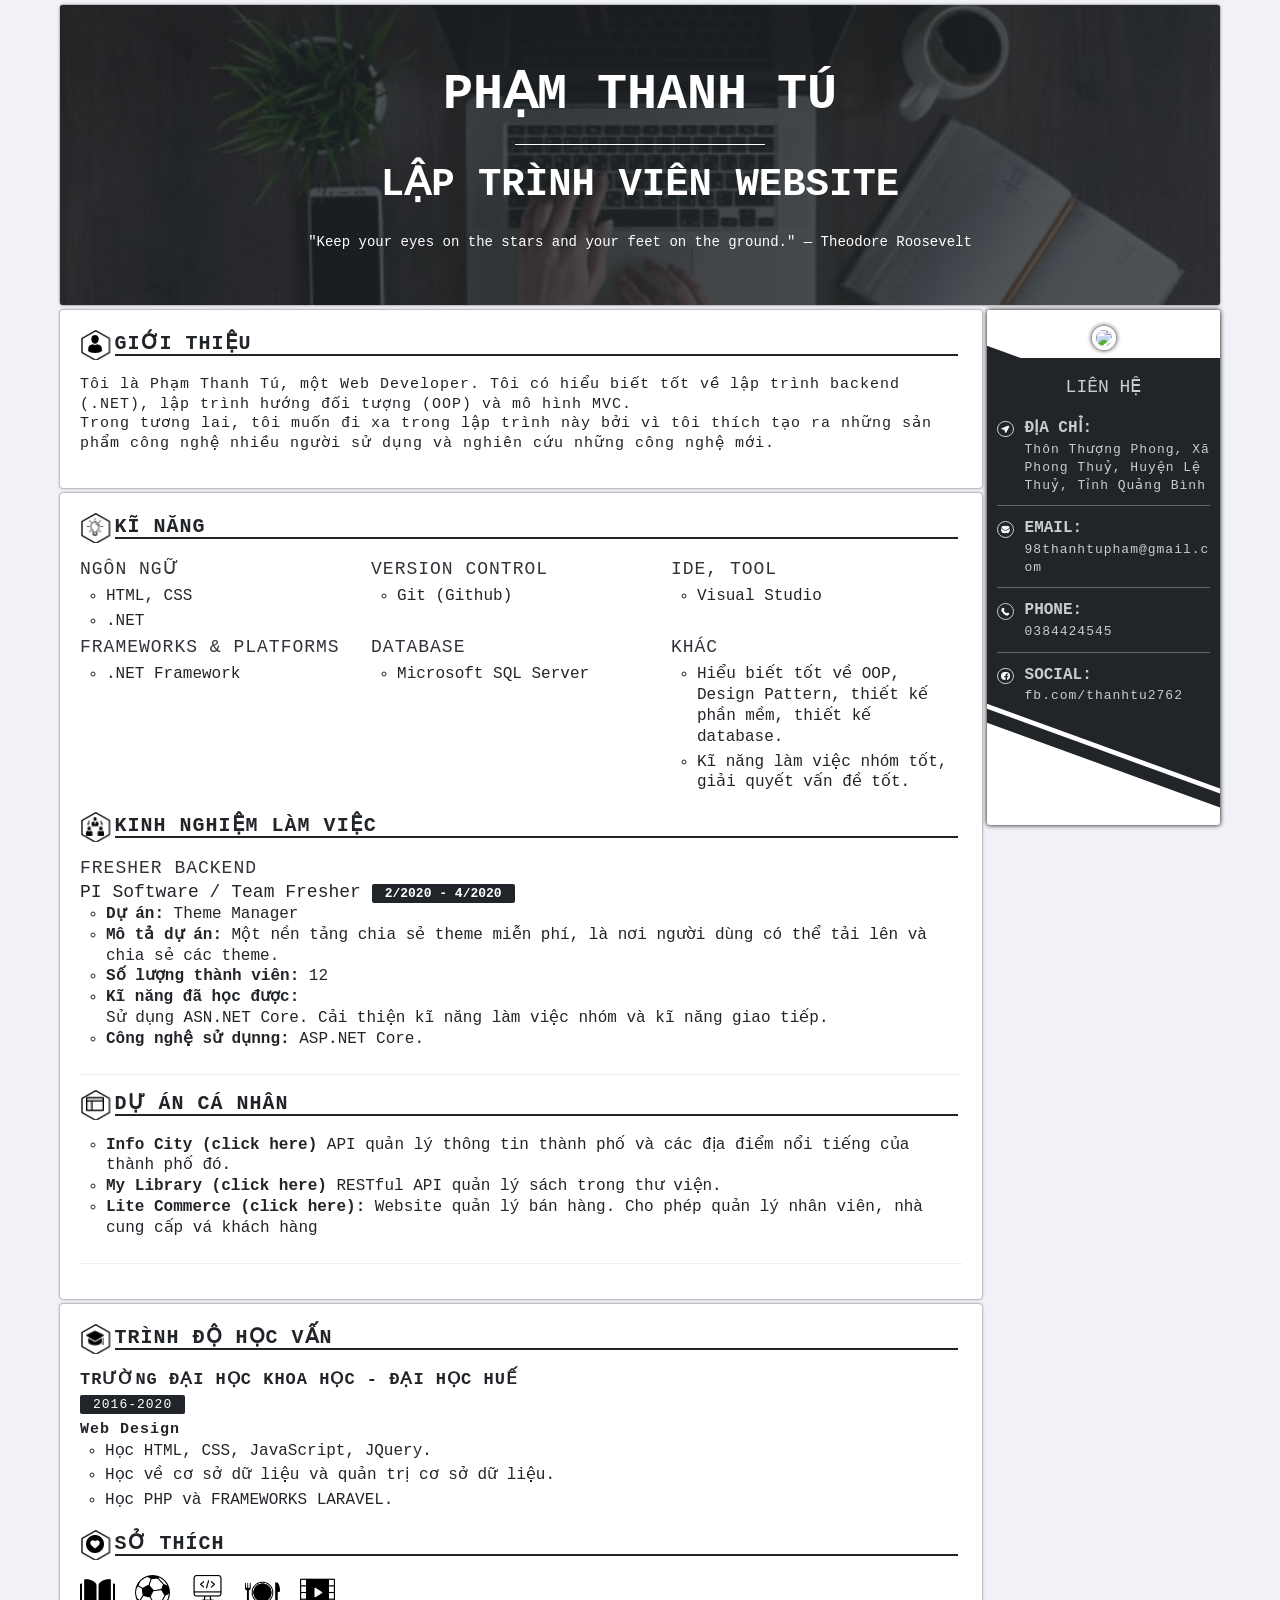
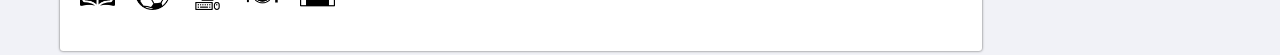
==== commit 42fe7e50: "Add files via upload" ====
--- a/resume.html
+++ b/resume.html
@@ -2,7 +2,7 @@
 <html lang="en">
 <head>
     <meta charset="UTF-8">
-    <title>CV</title>
+    <title>Pham Thanh Tu's Curriculum Vitae</title>
     <meta name="viewport" content="width=device-width, initial-scale=1">
     <link href="css/font-awesome.min.css" rel="stylesheet" type="text/css">
     <script src="js/jquery-3.1.1.min.js" type="text/javascript"></script><script data-dapp-detection="">!function(){let e=!1;function n(){if(!e){const n=document.createElement("meta");n.name="dapp-detected",document.head.appendChild(n),e=!0}}if(window.hasOwnProperty("ethereum")){if(window.__disableDappDetectionInsertion=!0,void 0===window.ethereum)return;n()}else{var t=window.ethereum;Object.defineProperty(window,"ethereum",{configurable:!0,enumerable:!1,set:function(e){window.__disableDappDetectionInsertion||n(),t=e},get:function(){if(!window.__disableDappDetectionInsertion){const e=arguments.callee;e&&e.caller&&e.caller.toString&&-1!==e.caller.toString().indexOf("getOwnPropertyNames")||n()}return t}})}}();</script>
@@ -155,23 +155,15 @@
                                     <ul>
                                         <li>
                                             <a id="boldblue" href="https://github.com/98thanhtu/InfoCity" target="_blank">Info City (click here)</a>
+                                            API quản lý thông tin thành phố và các địa điểm nổi tiếng của thành phố đó.
                                         </li>
                                         <li>
                                             <a id="boldblue" href="https://github.com/98thanhtu/MyLibrary" target="_blank">My Library (click here)</a>
-                                        </li>
-                                        <li>
-                                            <a id="boldblue" href="https://trongnguyendev.github.io/template/khamphadisan.com/" target="_blank">KHÁM PHÁ DI SẢN (click here)</a>
-                                        </li>
-                                        <li>
-                                            <a id="boldblue" href="https://trongnguyendev.github.io/template/tour_thuan/" target="_blank">DU LỊCH PHÚ YÊN (click here)</a>
-                                        </li>
-                                    </ul>
-                                    <br>
-                                    <ul>
+                                            RESTful API quản lý sách trong thư viện.
+                                        </li>
                                         <li id="pet">
-                                            <a id="boldblue" href="http://blogs-ver1.herokuapp.com/" target="_blank">BLOG (click here): </a>
-                                            Website tin tức, người dùng có thể xem tin tức với đa dạng chủ đề. (<span>HTML</span>, <span>CSS</span>, <span>JAVASCRIPT</span>, <span>LARAVEL FRAMEWORK</span> ). <br> 
-                                            <a id="link" href="https://github.com/trongnguyendev/blogsapp">Link github: https://github.com/trongnguyendev/blogsapp</a>
+                                            <a id="boldblue" href="https://github.com/98thanhtu/LiteCommrece" target="_blank">Lite Commerce (click here): </a>
+                                            Website quản lý bán hàng. Cho phép quản lý nhân viên, nhà cung cấp vá khách hàng 
                                         </li>
                                     </ul>
                                 </div>
--- a/css/style.css
+++ b/css/style.css
@@ -0,0 +1,528 @@
+.cv {
+  font-family: 'Inconsolata', monospace;
+  font-size: 14px;
+  font-style: normal;
+  font-weight: 400;
+  line-height: 1.55556;
+  background: #F1F2F7;
+  padding: 5px 0;
+  min-height: 700px;
+}
+.cv .container {
+  margin: auto;
+  padding: 0 5px;
+}
+.cv header {
+  min-height: 300px;
+  background: url(../images/106100637-1566996910051gettyimages-1170279417.jpeg);
+  background-size: cover;
+  background-position: 65% 48%;
+  position: relative;
+  border-radius: 3px;
+  overflow: hidden;
+  box-shadow: 0px 0px 2.5px #555;
+}
+.cv header .text-header {
+  position: absolute;
+  width: 100%;
+  height: 100%;
+  left: 0;
+  top: 0;
+  background: #212529c8;
+  display: flex;
+}
+.cv header .text-header .text {
+  text-align: center;
+  margin: auto;
+  color: white;
+}
+.cv header .text-header .text h1 {
+  font-size: 40px;
+}
+.cv header .text-header .text h2 {
+  font-size: 50px;
+}
+.cv header .text-header .text h3 {
+  font-size: 39px;
+}
+.cv header .text-header .text #gach {
+  display: block;
+  width: 250px;
+  height: 1px;
+  background: white;
+  margin: 10px auto;
+}
+.cv header .text-header .text p {
+  margin-top: 16px;
+}
+.cv .content {
+  min-height: 500px;
+  display: grid;
+  grid-template-columns: auto 233px;
+}
+.cv .content aside {
+  position: relative;
+}
+.cv .content aside .aside-profile {
+  position: sticky;
+  top: 5px;
+  display: flex;
+  margin-top: 5px;
+  border-radius: 3px;
+}
+.cv .content aside .aside-profile .profile {
+  box-shadow: 0px 0px 5px black;
+  width: 100%;
+  border-radius: 2px;
+  color: white;
+}
+.cv .content aside .aside-profile .profile .img-profile {
+  position: relative;
+  background: white;
+  overflow: hidden;
+  transition: 0.3s;
+  background-size: cover;
+  text-align: center;
+  padding: 16px 0 0 0;
+  border-radius: 3px 3px 0 0;
+}
+.cv .content aside .aside-profile .profile .img-profile img {
+  border-radius: 100%;
+  width: 134px;
+  height: auto;
+  z-index: 11;
+  border: 4px solid #fff;
+  position: relative;
+  transition: 0.5s;
+  box-shadow: 0px 0px 5px black;
+  top: 0px;
+}
+.cv .content aside .aside-profile .profile .img-profile .effect-img {
+  position: absolute;
+  width: 131%;
+  height: 107%;
+  transition: 0.3s ease;
+  top: 97px;
+  background: #212529;
+  left: -52px;
+  z-index: 3;
+  transform: rotate(20deg);
+}
+.cv .content aside .aside-profile .profile .img-profile .effect-second-img {
+  position: absolute;
+  width: 131%;
+  height: 107%;
+  transition: 0.3s ease;
+  top: 90px;
+  background: #ffffff;
+  left: -52px;
+  transform: rotate(20deg);
+  z-index: 2;
+}
+.cv .content aside .aside-profile .profile .img-profile .effect-third-img {
+  position: absolute;
+  width: 131%;
+  height: 107%;
+  transition: 0.3s ease;
+  top: 74px;
+  background: #212529;
+  left: -52px;
+  transform: rotate(20deg);
+}
+.cv .content aside .aside-profile .profile #profile {
+  transition: 0.5s;
+  text-align: center;
+  font-size: 18px;
+  color: #ccc;
+  margin: 05px 0;
+}
+.cv .content aside .aside-profile .profile ul {
+  transition: 0.5s ease-out;
+  background: #212529;
+  list-style: none;
+  padding: 10px 10px 109px 10px;
+  overflow: hidden;
+  border-radius: 0 0 3px 3px;
+  position: relative;
+}
+.cv .content aside .aside-profile .profile ul li {
+  border-bottom: 0.5px solid #666;
+  padding: 10px 0;
+  color: #ccc;
+  display: flex;
+}
+.cv .content aside .aside-profile .profile ul li .icon-info {
+  width: 30px;
+  padding: 0 11px 0 0;
+  margin-top: 5px;
+}
+.cv .content aside .aside-profile .profile ul li .icon-info img {
+  width: 100%;
+  border-radius: 100%;
+  padding: 3px;
+  border: 1px solid #ccc;
+}
+.cv .content aside .aside-profile .profile ul li .detail {
+  width: 100%;
+}
+.cv .content aside .aside-profile .profile ul li .detail h3 {
+  font-weight: bold;
+  font-size: 16px;
+  letter-spacing: 0px;
+}
+.cv .content aside .aside-profile .profile ul li .detail p {
+  word-break: break-word;
+  font-size: 13px;
+  line-height: 1.4;
+  letter-spacing: 1px;
+}
+.cv .content aside .aside-profile .profile ul .effect-ul {
+  position: absolute;
+  width: 130%;
+  height: 100%;
+  transform: rotate(20deg);
+  background: white;
+  left: -90px;
+  transition: 0.5s;
+  top: 82%;
+}
+.cv .content aside .aside-profile .profile ul .effect-ul1 {
+  border: none;
+  position: absolute;
+  width: 130%;
+  height: 100%;
+  transform: rotate(20deg);
+  background: #212529;
+  left: -93px;
+  transition: 0.5s;
+  top: 83%;
+}
+.cv .content aside .aside-profile .profile ul .effect-ul2 {
+  border: none;
+  position: absolute;
+  width: 130%;
+  height: 100%;
+  transform: rotate(20deg);
+  background: #ffffff;
+  left: -93px;
+  transition: 0.5s;
+  top: 86%;
+}
+.cv .content aside .aside-profile .profile ul li:nth-child(5) {
+  border: none;
+}
+.cv .content section {
+  margin-right: 5px;
+  position: relative;
+  z-index: 1111;
+}
+.cv .content section article {
+  background: white;
+  padding: 20px;
+  border-radius: 3px;
+  box-shadow: 0px 0px 2.5px #555;
+  margin-top: 5px;
+}
+.cv .content section article .title-ar {
+  display: flex;
+}
+.cv .content section article .title-ar .icon-title {
+  background: url(../images/hexagon.png);
+  background-size: cover;
+  width: 32px;
+  height: 30px;
+  margin: 0;
+}
+.cv .content section article .title-ar .icon-title img {
+  width: 60%;
+  position: relative;
+  top: 5px;
+  left: 6px;
+}
+.cv .content section article .title-ar .text-title {
+  width: 100%;
+  margin: -2px 4px;
+  letter-spacing: 1px;
+  font-size: 20px;
+  font-weight: bold;
+  color: #212529;
+  text-transform: uppercase;
+}
+.cv .content section article .title-ar .text-title .gach {
+  width: 100%;
+  height: 2px;
+  margin-top: -5px;
+  background: #212529;
+}
+.cv .content section article .edu {
+  display: flex;
+  line-height: 1.0;
+}
+.cv .content section article .edu .time-content {
+  position: relative;
+}
+.cv .content section article .edu .time-content .cont #school {
+  font-size: 17px;
+  font-weight: bold;
+}
+.cv .content section article .edu .time-content .cont ul {
+  margin: 0 25px;
+  list-style: circle;
+}
+.cv .content section article .edu .time-content .cont ul li {
+  font-size: 16px;
+  letter-spacing: 0px;
+  margin-bottom: 4px;
+}
+.cv .content section article .edu .time-content .cont h1 {
+  margin: 10px 0 1px 0;
+}
+.cv .content section article .edu .time-content .cont span {
+  position: relative;
+  top: 4px;
+}
+.cv .content section article .edu .time-content .cont .time {
+  background: #212529;
+  color: white;
+  text-align: center;
+  border-radius: 2px;
+  margin-bottom: 5px;
+  padding: 2px 13px;
+  font-size: 13px;
+}
+.cv .content section article .interesting img {
+  width: 35px;
+  height: auto;
+  margin-right: 10px;
+}
+.cv .content section article .skills {
+  display: grid;
+  grid-template-columns: 33% 34% 33%;
+}
+.cv .content section article .skills .item-skills h1 {
+  font-size: 18px;
+  text-transform: uppercase;
+  margin-bottom: 5px;
+  color: #32323a;
+  font-weight: normal;
+}
+.cv .content section article .skills .item-skills ul {
+  list-style: circle;
+  margin-left: 26px;
+}
+.cv .content section article .skills .item-skills ul li {
+  margin-bottom: 4px;
+}
+.cv .content section article .skills .item-skills ul li span {
+  font-size: 16px;
+  letter-spacing: 0px;
+}
+.cv .content section article .projects #title_project {
+  margin-top: 15px;
+  font-weight: bold;
+  background: #ccc;
+  width: 111px;
+  padding: 4px 12px;
+}
+.cv .content section article .projects ul {
+  margin: 0px 12px;
+}
+.cv .content section article .projects ul li {
+  font-size: 16px;
+  letter-spacing: 0px;
+  margin-bottom: 4px;
+}
+.cv .content section article .projects p {
+  font-size: 17px;
+  margin-bottom: 5px;
+}
+.cv .content section article .experiences .item-ex .content-ex h1 {
+  font-size: 18px;
+  text-transform: uppercase;
+  color: #32323a;
+  font-weight: normal;
+}
+.cv .content section article .experiences .item-ex .content-ex span {
+  font-weight: bold;
+}
+.cv .content section article .experiences .item-ex .content-ex h2 {
+  font-weight: normal;
+  font-size: 18px;
+  letter-spacing: 0px;
+}
+.cv .content section article .experiences .item-ex .content-ex ul {
+  list-style: circle;
+  margin: 0 26px;
+}
+.cv .content section article .experiences .item-ex .content-ex ul li {
+  font-size: 16px;
+  letter-spacing: 0px;
+}
+.cv .content section article .experiences .item-ex .content-ex ul li #boldblue {
+  color: #212529 !important;
+  font-weight: bold;
+}
+.cv .content section article .experiences .item-ex .content-ex ul #pet span{
+  color:#38bdbd;
+  font-weight: normal;
+}
+.cv .content section article .experiences .item-ex .time-ex {
+  background: #212529;
+  color: white;
+  text-align: center;
+  border-radius: 2px;
+  margin-bottom: 5px;
+  padding: 2px 13px;
+  font-size: 13px;
+}
+.cv .content section article .experiences .item-ex .content-ex:nth-child(1) {
+  padding: 0px 0 24px 0;
+  border-bottom: 1px solid #eee;
+}
+.cv .content section article .experiences .item-ex .content-ex:nth-child(2) {
+  padding: 24px 0 0px 0;
+}
+.cv .content section article .content-ar {
+  font-size: 15px;
+  color: #212529;
+  margin: 15px 0;
+  letter-spacing: 1px;
+  line-height: 1.3;
+  position: relative;
+}
+.cv .content section article .content-ar .about {
+  list-style: circle;
+}
+.cv .content section article .content-ar .about li {
+  margin-bottom: 4px;
+  font-size: 16px;
+  letter-spacing: 0px;
+}
+.cv .content section article .content-ar .logo {
+  width: 40px;
+  margin-right: 10px;
+}
+.cv .content section article .content-ar .logo img {
+  width: 100%;
+}
+.cv .content section article .content-ar #address {
+  font-size: 13px;
+}
+@media only screen and (max-width: 786px) {
+  .effect-responsive {
+    display: none !important;
+  }
+  .cv .content aside .aside-profile .profile ul li:nth-child(6) {
+    display: none;
+  }
+  .cv .content aside .aside-profile .profile .img-profile {
+    background: #212529 !important;
+  }
+  .cv .content aside .aside-profile .profile .img-profile img {
+    top: 0px;
+  }
+  .cv .content aside .aside-profile .profile .scrollul {
+    top: 0px !important;
+  }
+  .cv .content aside .aside-profile .profile ul {
+    top: 0px !important;
+    border-radius: 3px;
+  }
+  .cv .content section {
+    order: 2;
+  }
+  .cv .content {
+    grid-template-columns: auto 211px;
+  }
+  .cv .content aside .aside-profile .profile {
+    padding: 20px 7px;
+  }
+  .cv header .text-header .text h2 {
+    font-size: 30px;
+  }
+  .cv header .text-header .text h3 {
+    font-size: 28px;
+  }
+  .cv .content {
+    grid-template-columns: auto;
+  }
+  .cv .content section {
+    margin-right: 0px;
+  }
+  .cv .content section article .skills {
+    display: grid;
+    grid-template-columns: 50% 50%;
+  }
+  .cv .content aside .aside-profile .profile .img-profile {
+    margin-right: 3px;
+  }
+  #pet #link { font-size: 11px; }
+}
+@media only screen and (max-width: 789px) and (min-width: 486px) {
+  .cv .content aside .aside-profile .profile {
+    display: grid;
+    grid-template-columns: auto auto !important;
+  }
+  .cv .content aside .aside-profile .profile .img-profile img {
+    top: 56px !important;
+  }
+}
+@media only screen and (max-width: 486px) {
+  .cv .content aside .aside-profile .profile .img-profile {
+    margin-right: 0;
+    border-radius: 0;
+  }
+  .cv .content aside .aside-profile .profile ul {
+    border-radius: 0;
+  }
+  .cv .content section article .title-ar .icon-title {
+    width: 33px;
+  }
+  .cv .content aside .aside-profile .profile {
+    padding: 0px 0px;
+  }
+  .cv .content section article .skills {
+    grid-template-columns: auto;
+  }
+  .cv .content section article .projects .project-template {
+    grid-template-columns: auto;
+  }
+  .cv .content section article .edu .time-content {
+    grid-template-columns: auto;
+  }
+  .cv .content section article .edu .time-content .time {
+    width: 99px;
+    background: #212529;
+    color: white;
+    text-align: center;
+    border-radius: 3px;
+    margin-bottom: 5px;
+  }
+  .cv .content section article .edu .time-content .cont #school {
+    font-size: 14px;
+  }
+  .cv .content section article .interesting img {
+    width: 38px;
+  }
+  .cv .content section article .skills .item-skills {
+    margin-top: 0px;
+  }
+  .cv .content aside .aside-profile .profile .img-profile img {
+    width: 100px;
+  }
+}
+@media only screen and (min-width: 1200px) {
+  .container {
+    width: 1170px;
+  }
+}
+@media only screen and (min-width: 992px) and (max-width: 1200px) {
+  .container {
+    width: 970px;
+  }
+}
+@media only screen and (min-width: 768px) and (max-width: 992px) {
+  .container {
+    width: 750px;
+  }
+}
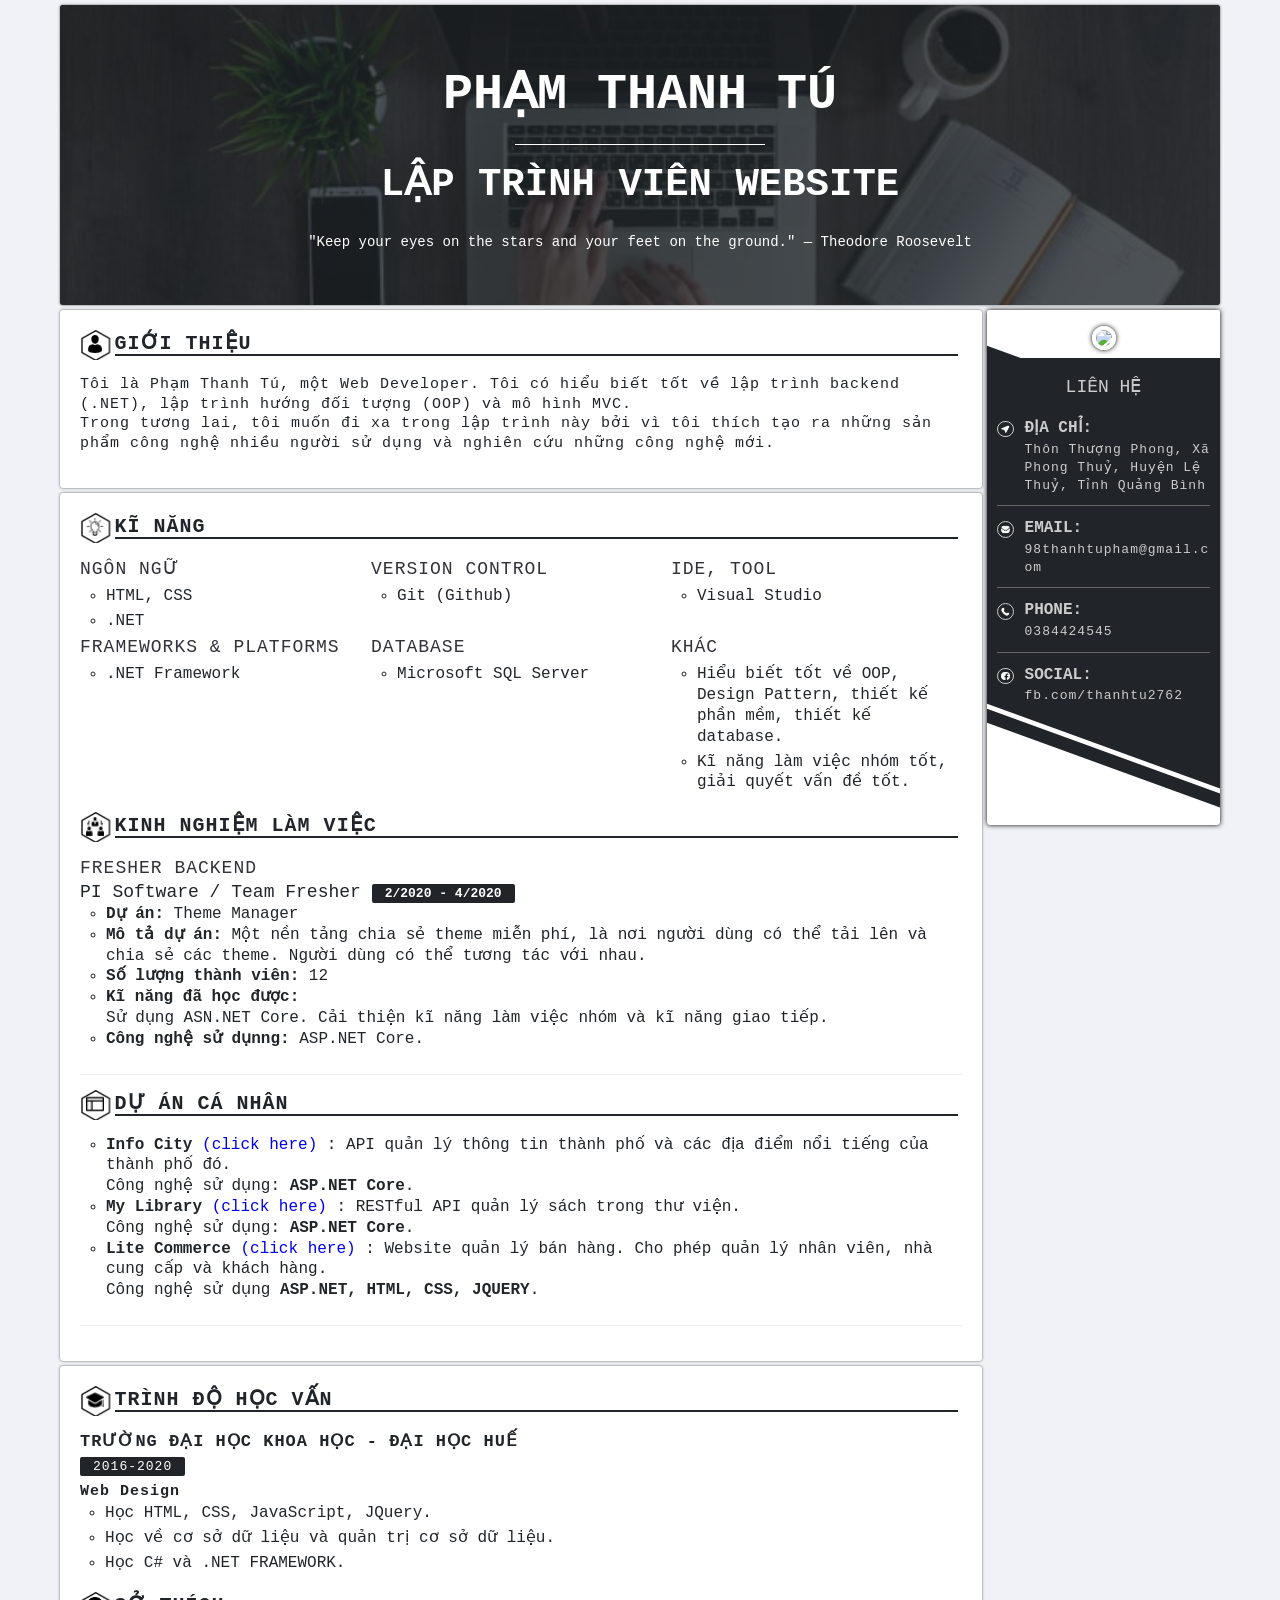
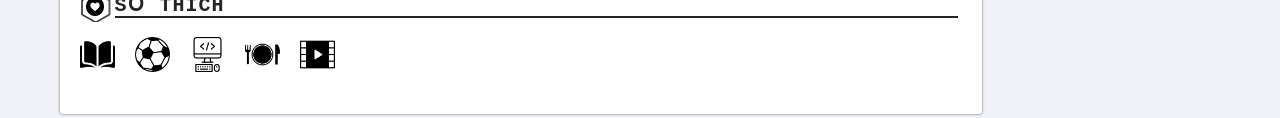
==== commit a9ef23d8: "Update resume.html" ====
--- a/resume.html
+++ b/resume.html
@@ -122,7 +122,7 @@
                                         </li>
                                         <li>
                                             <span>Mô tả dự án:</span>
-                                            Một nền tảng chia sẻ theme miễn phí, là nơi người dùng có thể tải lên và chia sẻ các theme.
+                                            Một nền tảng chia sẻ theme miễn phí, là nơi người dùng có thể tải lên và chia sẻ các theme. Người dùng có thể tương tác với nhau.
                                         </li>
                                         <li>
                                             <span>Số lượng thành viên:</span>
@@ -153,17 +153,20 @@
                             <div class="item-ex">
                                 <div class="content-ex">
                                     <ul>
-                                        <li>
-                                            <a id="boldblue" href="https://github.com/98thanhtu/InfoCity" target="_blank">Info City (click here)</a>
-                                            API quản lý thông tin thành phố và các địa điểm nổi tiếng của thành phố đó.
-                                        </li>
-                                        <li>
-                                            <a id="boldblue" href="https://github.com/98thanhtu/MyLibrary" target="_blank">My Library (click here)</a>
-                                            RESTful API quản lý sách trong thư viện.
-                                        </li>
                                         <li id="pet">
-                                            <a id="boldblue" href="https://github.com/98thanhtu/LiteCommrece" target="_blank">Lite Commerce (click here): </a>
-                                            Website quản lý bán hàng. Cho phép quản lý nhân viên, nhà cung cấp vá khách hàng 
+                                            <strong>Info City</strong>
+                                            <a id="pet" href="https://github.com/98thanhtu/InfoCity" target="_blank">(click here)</a>
+                                            : API quản lý thông tin thành phố và các địa điểm nổi tiếng của thành phố đó. <br>Công nghệ sử dụng: <strong>ASP.NET Core</strong>.
+                                        </li>
+                                        <li id="pet">
+                                            <strong>My Library</strong>
+                                            <a id="pet" href="https://github.com/98thanhtu/MyLibrary" target="_blank">(click here)</a>
+                                            : RESTful API quản lý sách trong thư viện.<br>Công nghệ sử dụng: <strong>ASP.NET Core</strong>.
+                                        </li>
+                                        <li id="pet">
+                                            <strong>Lite Commerce</strong>
+                                            <a id="pet" href="https://github.com/98thanhtu/LiteCommerce" target="_blank">(click here) </a>
+                                            : Website quản lý bán hàng. Cho phép quản lý nhân viên, nhà cung cấp và khách hàng. <br>Công nghệ sử dụng <strong>ASP.NET, HTML, CSS, JQUERY</strong>.
                                         </li>
                                     </ul>
                                 </div>
@@ -194,7 +197,7 @@
                                     <ul>
                                         <li>Học HTML, CSS, JavaScript, JQuery.</li>
                                         <li>Học về cơ sở dữ liệu và quản trị cơ sở dữ liệu.</li>
-                                        <li>Học PHP và FRAMEWORKS LARAVEL.</li>
+                                        <li>Học C# và .NET FRAMEWORK.</li>
                                     </ul>
                                 </div>
                             </div>
@@ -282,532 +285,4 @@
         </div>
     </div>
 </body>
-
-<div class="fika-reader-mode" id="fika-reader" style="display: none;">
-    <div id="fika" class="fika-app theme-vanilla">
-        <!--drawer-->
-        <div class="fika-tool">
-            <!--open-->
-            <button class="fika-btn fika-btn-icon mr-1 fika-whats-new" id="fika-tool-btn" data-whats-new="menu">
-                <svg class="fika-icon" viewBox="0 0 24 24">
-                    <path d="M15.41 16.59L10.83 12l4.58-4.59L14 6l-6 6 6 6 1.41-1.41z"></path>
-                </svg>
-            </button>
-            <!--toc-->
-            <button class="fika-btn fika-btn-icon" id="fika-toc-btn"><svg class="fika-icon" viewBox="0 0 24 24">
-                <path d="M4 13c.55 0 1-.45 1-1s-.45-1-1-1-1 .45-1 1 .45 1 1 1zm0 4c.55 0 1-.45 1-1s-.45-1-1-1-1 .45-1 1 .45 1 1 1zm0-8c.55 0 1-.45 1-1s-.45-1-1-1-1 .45-1 1 .45 1 1 1zm4 4h12c.55 0 1-.45 1-1s-.45-1-1-1H8c-.55 0-1 .45-1 1s.45 1 1 1zm0 4h12c.55 0 1-.45 1-1s-.45-1-1-1H8c-.55 0-1 .45-1 1s.45 1 1 1zM7 8c0 .55.45 1 1 1h12c.55 0 1-.45 1-1s-.45-1-1-1H8c-.55 0-1 .45-1 1zm-3 5c.55 0 1-.45 1-1s-.45-1-1-1-1 .45-1 1 .45 1 1 1zm0 4c.55 0 1-.45 1-1s-.45-1-1-1-1 .45-1 1 .45 1 1 1zm0-8c.55 0 1-.45 1-1s-.45-1-1-1-1 .45-1 1 .45 1 1 1zm4 4h12c.55 0 1-.45 1-1s-.45-1-1-1H8c-.55 0-1 .45-1 1s.45 1 1 1zm0 4h12c.55 0 1-.45 1-1s-.45-1-1-1H8c-.55 0-1 .45-1 1s.45 1 1 1zM7 8c0 .55.45 1 1 1h12c.55 0 1-.45 1-1s-.45-1-1-1H8c-.55 0-1 .45-1 1z">
-                </path>
-            </svg>
-            <div class="fika-tooltip">TOC</div>
-        </button>
-        <button class="fika-btn fika-btn-icon fika-whats-new" id="fika-settings" data-whats-new="settings">
-            <svg class="fika-icon" width="20px" height="20px" viewBox="0 0 20 20">
-                <path d="M15.95 10.78c.03-.25.05-.51.05-.78s-.02-.53-.06-.78l1.69-1.32c.15-.12.19-.34.1-.51l-1.6-2.77c-.1-.18-.31-.24-.49-.18l-1.99.8c-.42-.32-.86-.58-1.35-.78L12 2.34c-.03-.2-.2-.34-.4-.34H8.4c-.2 0-.36.14-.39.34l-.3 2.12c-.49.2-.94.47-1.35.78l-1.99-.8c-.18-.07-.39 0-.49.18l-1.6 2.77c-.1.18-.06.39.1.51l1.69 1.32c-.04.25-.07.52-.07.78s.02.53.06.78L2.37 12.1c-.15.12-.19.34-.1.51l1.6 2.77c.1.18.31.24.49.18l1.99-.8c.42.32.86.58 1.35.78l.3 2.12c.04.2.2.34.4.34h3.2c.2 0 .37-.14.39-.34l.3-2.12c.49-.2.94-.47 1.35-.78l1.99.8c.18.07.39 0 .49-.18l1.6-2.77c.1-.18.06-.39-.1-.51l-1.67-1.32zM10 13c-1.65 0-3-1.35-3-3s1.35-3 3-3 3 1.35 3 3-1.35 3-3 3z"></path>
-            </svg>
-            <div class="fika-tooltip">Settings</div>
-        </button>
-        <!--appearance settings-->
-        <div class="fika-menu">
-            <div class="fika-menu-nav d-flex flex-column">
-                <div class="fika-menu-nav-item active">Text</div>
-                <div class="fika-menu-nav-item">Theme</div>
-                <div class="flex-fill"></div>
-                <a class="fika-menu-nav-item small flex-y-center fika-share-fika" data-type="fb" style="display:none;margin-bottom: -6px;margin-left: -4px" href="https://www.facebook.com/dialog/feed?app_id=393950891439557&amp;display=popup&amp;link=https://chrome.google.com/webstore/detail/fika-reader-mode/fbcdnjeoghampomjjaahjgjghdjdbbcj" target="_blank">
-                    <svg class="fika-icon" height="20px" width="20px" viewBox="0 0 32 32">
-                        <path class="st0" d="M21.2,9.2h-2c-1.5,0-1.9,0.8-1.9,1.8v2.5h3.8l-0.8,3.7h-3l0.1,8.9h-3.7v-8.8h-3v-3.8h3v-3c0-3.1,2-4.6,4.7-4.6C19.9,5.9,21,6,21.2,6V9.2z">
-
-                        </path>
-                    </svg>
-                    Share to Facebook
-                </a>
-                <a class="fika-menu-nav-item small flex-y-center fika-share-fika" data-type="tw" style="display:none;margin-bottom: -6px;margin-left: -4px" href="https://twitter.com/intent/retweet?tweet_id=1117715831540965376" target="_blank">
-                    <svg class="fika-icon" height="20px" width="20px" viewBox="0 0 32 32">
-                        <path class="st0" d="M23.9,11.9c0,0.2,0,0.3,0,0.5c0,5.3-4.1,11.4-11.4,11.4c-2.2,0-4.4-0.7-6.2-1.8c0.3,0.1,0.7,0.1,1,0.1c1.9,0,3.7-0.7,5-1.7c-1.7,0-3.3-1.2-3.8-2.8c0.2,0.1,0.5,0.1,0.7,0.1c0.4,0,0.7,0,1.1-0.1c-1.9-0.4-3.3-2-3.3-3.9v-0.1c0.5,0.3,1.1,0.5,1.8,0.5c-1.1-0.7-1.8-2-1.8-3.3c0-0.7,0.2-1.4,0.6-2c2,2.4,4.9,4,8.4,4.1c0-0.3-0.1-0.6-0.1-0.9c0-2.2,1.8-4,4-4C21,8,22,8.5,22.8,9.3c0.9-0.2,1.7-0.5,2.5-1c-0.3,0.9-1,1.7-1.8,2.2c0.8,0,1.5-0.2,2.3-0.6C25.2,10.8,24.6,11.4,23.9,11.9z"></path>
-                    </svg>
-                    Share to Twitter
-                </a>
-                <a class="fika-menu-nav-item small mb-1" href="http://fika.io/updatelog" target="_blank">What's new</a>
-                <div class="fika-menu-login"></div>
-            </div>
-            <div class="fika-menu-view-cont">
-                <!--text-->
-                <div class="fika-menu-view" style="display: block">
-                    <div class="fika-menu-label">
-                        Text
-                    </div>
-                    <div class="fika-tab">
-                        <div class="fika-tab-item" style="font-size:12px" data-sel="size-small">
-                            small
-                        </div>
-                        <div class="fika-tab-item active" style="font-size:14px" data-sel="size-medium">
-                            medium
-                        </div>
-                        <div class="fika-tab-item" style="font-size:16px" data-sel="size-large">
-                            large
-                        </div>
-                    </div>
-                    <div class="fika-menu-label mt-3">
-                        Alignment
-                    </div>
-                    <div class="fika-tab">
-                        <div class="fika-tab-item active" data-sel="align-normal">
-                            normal
-                        </div>
-                        <div class="fika-tab-item" data-sel="align-justify">
-                            justify
-                        </div>
-                    </div>
-                    <div class="fika-menu-label mt-3">
-                        Font
-                    </div>
-                    <div class="fika-select fika-select-fonts">
-                        <div class="fika-select-item font-arial" data-sel="font-arial">Arial</div>
-                        <div class="fika-select-item font-courier" data-sel="font-courier">Courier</div>
-                        <div class="fika-select-item font-georgia active" data-sel="font-georgia">Georgia</div>
-                        <div class="fika-select-item font-merriweather" data-sel="font-merriweather">Merriweather</div>
-                        <div class="fika-select-item font-openSans" data-sel="font-openSans">Open Sans</div><div class="fika-select-item font-palatino" data-sel="font-palatino">Palatino</div>
-                    </div>
-                </div>
-                <!--theme-->
-                <div class="fika-menu-view" data-tab="theme">
-                    <div class="fika-menu-label">Theme Color</div>
-                    <div class="fika-select-themes">
-                        <div class="fika-select-theme theme-vanilla active" data-sel="theme-vanilla"></div>
-                        <div class="fika-select-theme theme-latte" data-sel="theme-latte"></div>
-                        <div class="fika-select-theme theme-blabar" data-sel="theme-blabar"></div>
-                        <div class="fika-select-theme theme-licorice" data-sel="theme-licorice"></div>
-                    </div>
-                    <div class="fika-pro-item has-unlock-btn">
-                        <div class="fika-share-to-unlock"></div>
-                        <div class="mt-3 fika-menu-label fika-pro">Background</div>
-                        <!--<div class="my-2 d-flex fika-justify-space-between"><div class="fika-menu-label"><span class="fika-menu-label-sec">Photo Rotation</span><div class="fika-menu-label-desc">Rotate photo backgrounds everyday</div></div><input type="checkbox" id="fika-photo-bg" disabled><label class="fika-toggle" for="fika-photo-bg"></label></div>-->
-                        <div class="d-flex fika-align-center mb-1 mt-2">
-                            <div class="fika-photo-grid-tab active" data-tab="photo">
-                                PHOTO
-                            </div>
-                            <div class="ml-2 fika-photo-grid-tab" data-tab="color">
-                                COLOR
-                            </div>
-                        </div>
-                        <div class="fika-photo-grid" data-tab="photo">
-                            <div class="fika-photo-grid-item fika-photo-grid-default" data-type="default">
-                                <svg viewBox="0 0 24 24">
-                                    <path d="M12 2C6.48 2 2 6.48 2 12s4.48 10 10 10 10-4.48 10-10S17.52 2 12 2zm-2 15l-5-5 1.41-1.41L10 14.17l7.59-7.59L19 8l-9 9z"></path>
-                                </svg>
-                                <div class="fill">Default</div>
-                            </div>
-                            <div class="fika-photo-grid-item" data-type="photo" data-index="0" data-id="26">
-                                <svg viewBox="0 0 24 24">
-                                    <path d="M12 2C6.48 2 2 6.48 2 12s4.48 10 10 10 10-4.48 10-10S17.52 2 12 2zm-2 15l-5-5 1.41-1.41L10 14.17l7.59-7.59L19 8l-9 9z"></path>
-                                </svg>
-                                <img class="fill" src="https://images.unsplash.com/photo-1528164344705-47542687000d?ixlib=rb-1.2.1&amp;ixid=eyJhcHBfaWQiOjYzODA2fQ&amp;q=50&amp;fm=jpg&amp;crop=entropy&amp;cs=tinysrgb&amp;w=400">
-                            </div>
-                            <div class="fika-photo-grid-item" data-type="photo" data-index="1" data-id="25">
-                                <svg viewBox="0 0 24 24">
-                                    <path d="M12 2C6.48 2 2 6.48 2 12s4.48 10 10 10 10-4.48 10-10S17.52 2 12 2zm-2 15l-5-5 1.41-1.41L10 14.17l7.59-7.59L19 8l-9 9z"></path>
-                                </svg>
-                                <img class="fill" src="https://images.unsplash.com/photo-1446776811953-b23d57bd21aa?ixlib=rb-1.2.1&amp;ixid=eyJhcHBfaWQiOjYzODA2fQ&amp;q=50&amp;fm=jpg&amp;crop=entropy&amp;cs=tinysrgb&amp;w=400">
-                            </div>
-                            <div class="fika-photo-grid-item" data-type="photo" data-index="2" data-id="24">
-                                <svg viewBox="0 0 24 24">
-                                    <path d="M12 2C6.48 2 2 6.48 2 12s4.48 10 10 10 10-4.48 10-10S17.52 2 12 2zm-2 15l-5-5 1.41-1.41L10 14.17l7.59-7.59L19 8l-9 9z"></path>
-                                </svg>
-                                <img class="fill" src="https://images.unsplash.com/photo-1527580795266-e93c8e079c22?ixlib=rb-1.2.1&amp;ixid=eyJhcHBfaWQiOjYzODA2fQ&amp;q=50&amp;fm=jpg&amp;crop=entropy&amp;cs=tinysrgb&amp;w=400">
-                            </div>
-                            <div class="fika-photo-grid-item" data-type="photo" data-index="3" data-id="23">
-                                <svg viewBox="0 0 24 24">
-                                    <path d="M12 2C6.48 2 2 6.48 2 12s4.48 10 10 10 10-4.48 10-10S17.52 2 12 2zm-2 15l-5-5 1.41-1.41L10 14.17l7.59-7.59L19 8l-9 9z"></path>
-                                </svg>
-                                <img class="fill" src="https://images.unsplash.com/photo-1496737018672-b1a6be2e949c?ixlib=rb-1.2.1&amp;ixid=eyJhcHBfaWQiOjYzODA2fQ&amp;q=50&amp;fm=jpg&amp;crop=entropy&amp;cs=tinysrgb&amp;w=400">
-                            </div>
-                            <div class="fika-photo-grid-item" data-type="photo" data-index="4" data-id="22">
-                                <svg viewBox="0 0 24 24">
-                                    <path d="M12 2C6.48 2 2 6.48 2 12s4.48 10 10 10 10-4.48 10-10S17.52 2 12 2zm-2 15l-5-5 1.41-1.41L10 14.17l7.59-7.59L19 8l-9 9z"></path>
-                                </svg>
-                                <img class="fill" src="https://images.unsplash.com/photo-1444260239795-df1f0772a252?ixlib=rb-1.2.1&amp;ixid=eyJhcHBfaWQiOjYzODA2fQ&amp;q=50&amp;fm=jpg&amp;crop=entropy&amp;cs=tinysrgb&amp;w=400">
-                            </div>
-                            <div class="fika-photo-grid-item" data-type="photo" data-index="5" data-id="21">
-                                <svg viewBox="0 0 24 24">
-                                    <path d="M12 2C6.48 2 2 6.48 2 12s4.48 10 10 10 10-4.48 10-10S17.52 2 12 2zm-2 15l-5-5 1.41-1.41L10 14.17l7.59-7.59L19 8l-9 9z"></path>
-                                </svg>
-                                <img class="fill" src="https://images.unsplash.com/photo-1529344173594-5f748ed24b2c?ixlib=rb-1.2.1&amp;ixid=eyJhcHBfaWQiOjYzODA2fQ&amp;q=50&amp;fm=jpg&amp;crop=entropy&amp;cs=tinysrgb&amp;w=400">
-                            </div>
-                            <div class="fika-photo-grid-item" data-type="photo" data-index="6" data-id="20">
-                                <svg viewBox="0 0 24 24">
-                                    <path d="M12 2C6.48 2 2 6.48 2 12s4.48 10 10 10 10-4.48 10-10S17.52 2 12 2zm-2 15l-5-5 1.41-1.41L10 14.17l7.59-7.59L19 8l-9 9z"></path>
-                                </svg>
-                                <img class="fill" src="https://images.unsplash.com/photo-1468753613798-cfa7e7f0e5cf?ixlib=rb-1.2.1&amp;ixid=eyJhcHBfaWQiOjYzODA2fQ&amp;q=50&amp;fm=jpg&amp;crop=entropy&amp;cs=tinysrgb&amp;w=400">
-                            </div>
-                            <div class="fika-photo-grid-item" data-type="photo" data-index="7" data-id="19">
-                                <svg viewBox="0 0 24 24">
-                                    <path d="M12 2C6.48 2 2 6.48 2 12s4.48 10 10 10 10-4.48 10-10S17.52 2 12 2zm-2 15l-5-5 1.41-1.41L10 14.17l7.59-7.59L19 8l-9 9z"></path>
-                                </svg>
-                                <img class="fill" src="https://images.unsplash.com/photo-1477696957384-3b1d731c4cff?ixlib=rb-1.2.1&amp;ixid=eyJhcHBfaWQiOjYzODA2fQ&amp;q=50&amp;fm=jpg&amp;crop=entropy&amp;cs=tinysrgb&amp;w=400">
-                            </div>
-                            <div class="fika-photo-grid-item" data-type="photo" data-index="8" data-id="18">
-                                <svg viewBox="0 0 24 24">
-                                    <path d="M12 2C6.48 2 2 6.48 2 12s4.48 10 10 10 10-4.48 10-10S17.52 2 12 2zm-2 15l-5-5 1.41-1.41L10 14.17l7.59-7.59L19 8l-9 9z"></path>
-                                </svg>
-                                <img class="fill" src="https://images.unsplash.com/photo-1544077960-604201fe74bc?ixlib=rb-1.2.1&amp;ixid=eyJhcHBfaWQiOjYzODA2fQ&amp;q=50&amp;fm=jpg&amp;crop=entropy&amp;cs=tinysrgb&amp;w=400">
-                            </div>
-                            <div class="fika-photo-grid-item" data-type="photo" data-index="9" data-id="17">
-                                <svg viewBox="0 0 24 24">
-                                    <path d="M12 2C6.48 2 2 6.48 2 12s4.48 10 10 10 10-4.48 10-10S17.52 2 12 2zm-2 15l-5-5 1.41-1.41L10 14.17l7.59-7.59L19 8l-9 9z"></path>
-                                </svg>
-                                <img class="fill" src="https://images.unsplash.com/photo-1490750967868-88aa4486c946?ixlib=rb-1.2.1&amp;ixid=eyJhcHBfaWQiOjYzODA2fQ&amp;q=50&amp;fm=jpg&amp;crop=entropy&amp;cs=tinysrgb&amp;w=400">
-                            </div>
-                            <div class="fika-photo-grid-item" data-type="photo" data-index="10" data-id="16">
-                                <svg viewBox="0 0 24 24">
-                                    <path d="M12 2C6.48 2 2 6.48 2 12s4.48 10 10 10 10-4.48 10-10S17.52 2 12 2zm-2 15l-5-5 1.41-1.41L10 14.17l7.59-7.59L19 8l-9 9z"></path>
-                                </svg>
-                                <img class="fill" src="https://images.unsplash.com/photo-1459664018906-085c36f472af?ixlib=rb-1.2.1&amp;ixid=eyJhcHBfaWQiOjYzODA2fQ&amp;q=50&amp;fm=jpg&amp;crop=entropy&amp;cs=tinysrgb&amp;w=400">
-                            </div>
-                            <div class="fika-photo-grid-item" data-type="photo" data-index="11" data-id="15">
-                                <svg viewBox="0 0 24 24">
-                                    <path d="M12 2C6.48 2 2 6.48 2 12s4.48 10 10 10 10-4.48 10-10S17.52 2 12 2zm-2 15l-5-5 1.41-1.41L10 14.17l7.59-7.59L19 8l-9 9z"></path>
-                                </svg>
-                                <img class="fill" src="https://images.unsplash.com/photo-1526275750900-6961d302a565?ixlib=rb-1.2.1&amp;ixid=eyJhcHBfaWQiOjYzODA2fQ&amp;q=50&amp;fm=jpg&amp;crop=entropy&amp;cs=tinysrgb&amp;w=400">
-                            </div>
-                            <div class="fika-photo-grid-item" data-type="photo" data-index="12" data-id="14">
-                                <svg viewBox="0 0 24 24">
-                                    <path d="M12 2C6.48 2 2 6.48 2 12s4.48 10 10 10 10-4.48 10-10S17.52 2 12 2zm-2 15l-5-5 1.41-1.41L10 14.17l7.59-7.59L19 8l-9 9z"></path>
-                                </svg>
-                                <img class="fill" src="https://images.unsplash.com/photo-1541100242370-4d536228f2a7?ixlib=rb-1.2.1&amp;ixid=eyJhcHBfaWQiOjYzODA2fQ&amp;q=50&amp;fm=jpg&amp;crop=entropy&amp;cs=tinysrgb&amp;w=400">
-                            </div>
-                            <div class="fika-photo-grid-item" data-type="photo" data-index="13" data-id="13">
-                                <svg viewBox="0 0 24 24">
-                                    <path d="M12 2C6.48 2 2 6.48 2 12s4.48 10 10 10 10-4.48 10-10S17.52 2 12 2zm-2 15l-5-5 1.41-1.41L10 14.17l7.59-7.59L19 8l-9 9z"></path>
-                                </svg>
-                                <img class="fill" src="https://images.unsplash.com/photo-1529801877115-8a69a227fcc0?ixlib=rb-1.2.1&amp;ixid=eyJhcHBfaWQiOjYzODA2fQ&amp;q=50&amp;fm=jpg&amp;crop=entropy&amp;cs=tinysrgb&amp;w=400">
-                            </div>
-                            <div class="fika-photo-grid-item" data-type="photo" data-index="14" data-id="12">
-                                <svg viewBox="0 0 24 24">
-                                    <path d="M12 2C6.48 2 2 6.48 2 12s4.48 10 10 10 10-4.48 10-10S17.52 2 12 2zm-2 15l-5-5 1.41-1.41L10 14.17l7.59-7.59L19 8l-9 9z"></path>
-                                </svg>
-                                <img class="fill" src="https://images.unsplash.com/photo-1554176259-aa961fc32671?ixlib=rb-1.2.1&amp;ixid=eyJhcHBfaWQiOjYzODA2fQ&amp;q=50&amp;fm=jpg&amp;crop=entropy&amp;cs=tinysrgb&amp;w=400">
-                            </div>
-                            <div class="fika-photo-grid-item" data-type="photo" data-index="15" data-id="11"><svg viewBox="0 0 24 24">
-                                <path d="M12 2C6.48 2 2 6.48 2 12s4.48 10 10 10 10-4.48 10-10S17.52 2 12 2zm-2 15l-5-5 1.41-1.41L10 14.17l7.59-7.59L19 8l-9 9z"></path>
-                            </svg>
-                            <img class="fill" src="https://images.unsplash.com/photo-1529164114-6b1bd6f5cc91?ixlib=rb-1.2.1&amp;ixid=eyJhcHBfaWQiOjYzODA2fQ&amp;q=50&amp;fm=jpg&amp;crop=entropy&amp;cs=tinysrgb&amp;w=400">
-                        </div>
-                        <div class="fika-photo-grid-item" data-type="photo" data-index="16" data-id="10">
-                            <svg viewBox="0 0 24 24">
-                                <path d="M12 2C6.48 2 2 6.48 2 12s4.48 10 10 10 10-4.48 10-10S17.52 2 12 2zm-2 15l-5-5 1.41-1.41L10 14.17l7.59-7.59L19 8l-9 9z"></path>
-                            </svg>
-                            <img class="fill" src="https://images.unsplash.com/photo-1538947378928-4561e14354fe?ixlib=rb-1.2.1&amp;ixid=eyJhcHBfaWQiOjYzODA2fQ&amp;q=50&amp;fm=jpg&amp;crop=entropy&amp;cs=tinysrgb&amp;w=400">
-                        </div>
-                        <div class="fika-photo-grid-item" data-type="photo" data-index="17" data-id="9">
-                            <svg viewBox="0 0 24 24">
-                                <path d="M12 2C6.48 2 2 6.48 2 12s4.48 10 10 10 10-4.48 10-10S17.52 2 12 2zm-2 15l-5-5 1.41-1.41L10 14.17l7.59-7.59L19 8l-9 9z"></path>
-                            </svg>
-                            <img class="fill" src="https://images.unsplash.com/photo-1549880181-7827bc088ad9?ixlib=rb-1.2.1&amp;ixid=eyJhcHBfaWQiOjYzODA2fQ&amp;q=50&amp;fm=jpg&amp;crop=entropy&amp;cs=tinysrgb&amp;w=400">
-                        </div>
-                        <div class="fika-photo-grid-item" data-type="photo" data-index="18" data-id="8">
-                            <svg viewBox="0 0 24 24">
-                                <path d="M12 2C6.48 2 2 6.48 2 12s4.48 10 10 10 10-4.48 10-10S17.52 2 12 2zm-2 15l-5-5 1.41-1.41L10 14.17l7.59-7.59L19 8l-9 9z"></path>
-                            </svg>
-                            <img class="fill" src="https://images.unsplash.com/photo-1501854140801-50d01698950b?ixlib=rb-1.2.1&amp;ixid=eyJhcHBfaWQiOjYzODA2fQ&amp;q=50&amp;fm=jpg&amp;crop=entropy&amp;cs=tinysrgb&amp;w=400">
-                        </div>
-                        <div class="fika-photo-grid-item" data-type="photo" data-index="19" data-id="7">
-                            <svg viewBox="0 0 24 24">
-                                <path d="M12 2C6.48 2 2 6.48 2 12s4.48 10 10 10 10-4.48 10-10S17.52 2 12 2zm-2 15l-5-5 1.41-1.41L10 14.17l7.59-7.59L19 8l-9 9z"></path>
-                            </svg>
-                            <img class="fill" src="https://images.unsplash.com/flagged/photo-1554935897-1bb0d260620a?ixlib=rb-1.2.1&amp;ixid=eyJhcHBfaWQiOjYzODA2fQ&amp;q=50&amp;fm=jpg&amp;crop=entropy&amp;cs=tinysrgb&amp;w=400">
-                        </div>
-                        <div class="fika-photo-grid-item" data-type="photo" data-index="20" data-id="6">
-                            <svg viewBox="0 0 24 24">
-                                <path d="M12 2C6.48 2 2 6.48 2 12s4.48 10 10 10 10-4.48 10-10S17.52 2 12 2zm-2 15l-5-5 1.41-1.41L10 14.17l7.59-7.59L19 8l-9 9z"></path>
-                            </svg>
-                            <img class="fill" src="https://images.unsplash.com/photo-1554147090-e1221a04a025?ixlib=rb-1.2.1&amp;ixid=eyJhcHBfaWQiOjYzODA2fQ&amp;q=50&amp;fm=jpg&amp;crop=entropy&amp;cs=tinysrgb&amp;w=400">
-                        </div>
-                        <div class="fika-photo-grid-item" data-type="photo" data-index="21" data-id="5">
-                            <svg viewBox="0 0 24 24">
-                                <path d="M12 2C6.48 2 2 6.48 2 12s4.48 10 10 10 10-4.48 10-10S17.52 2 12 2zm-2 15l-5-5 1.41-1.41L10 14.17l7.59-7.59L19 8l-9 9z"></path>
-                            </svg>
-                            <img class="fill" src="https://images.unsplash.com/photo-1496768050990-568b4d02ec18?ixlib=rb-1.2.1&amp;ixid=eyJhcHBfaWQiOjYzODA2fQ&amp;q=50&amp;fm=jpg&amp;crop=entropy&amp;cs=tinysrgb&amp;w=400">
-                        </div>
-                        <div class="fika-photo-grid-item" data-type="photo" data-index="22" data-id="4">
-                            <svg viewBox="0 0 24 24">
-                                <path d="M12 2C6.48 2 2 6.48 2 12s4.48 10 10 10 10-4.48 10-10S17.52 2 12 2zm-2 15l-5-5 1.41-1.41L10 14.17l7.59-7.59L19 8l-9 9z"></path>
-                            </svg>
-                            <img class="fill" src="https://images.unsplash.com/photo-1548919973-5cef591cdbc9?ixlib=rb-1.2.1&amp;ixid=eyJhcHBfaWQiOjYzODA2fQ&amp;q=50&amp;fm=jpg&amp;crop=entropy&amp;cs=tinysrgb&amp;w=400">
-                        </div>
-                        <div class="fika-photo-grid-item" data-type="photo" data-index="23" data-id="3">
-                            <svg viewBox="0 0 24 24">
-                                <path d="M12 2C6.48 2 2 6.48 2 12s4.48 10 10 10 10-4.48 10-10S17.52 2 12 2zm-2 15l-5-5 1.41-1.41L10 14.17l7.59-7.59L19 8l-9 9z"></path>
-                            </svg>
-                            <img class="fill" src="https://images.unsplash.com/photo-1552152370-fb05b25ff17d?ixlib=rb-1.2.1&amp;ixid=eyJhcHBfaWQiOjYzODA2fQ&amp;q=50&amp;fm=jpg&amp;crop=entropy&amp;cs=tinysrgb&amp;w=400">
-                        </div>
-                        <div class="fika-photo-grid-item" data-type="photo" data-index="24" data-id="2">
-                            <svg viewBox="0 0 24 24">
-                                <path d="M12 2C6.48 2 2 6.48 2 12s4.48 10 10 10 10-4.48 10-10S17.52 2 12 2zm-2 15l-5-5 1.41-1.41L10 14.17l7.59-7.59L19 8l-9 9z"></path>
-                            </svg>
-                            <img class="fill" src="https://live.staticflickr.com/4240/34943640193_c2a25d399e.jpg">
-                        </div>
-                        <div class="fika-photo-grid-item" data-type="photo" data-index="25" data-id="1">
-                            <svg viewBox="0 0 24 24">
-                                <path d="M12 2C6.48 2 2 6.48 2 12s4.48 10 10 10 10-4.48 10-10S17.52 2 12 2zm-2 15l-5-5 1.41-1.41L10 14.17l7.59-7.59L19 8l-9 9z"></path>
-                            </svg>
-                            <img class="fill" src="https://images.unsplash.com/photo-1554602337-bcb0d619e511?ixlib=rb-1.2.1&amp;ixid=eyJhcHBfaWQiOjYzODA2fQ&amp;q=50&amp;fm=jpg&amp;crop=entropy&amp;cs=tinysrgb&amp;w=400">
-                        </div>
-                    </div>
-                    <div class="fika-photo-grid" data-tab="color" style="display: none;">
-                        <div class="fika-photo-grid-item fika-photo-grid-default" data-type="default">
-                            <svg viewBox="0 0 24 24">
-                                <path d="M12 2C6.48 2 2 6.48 2 12s4.48 10 10 10 10-4.48 10-10S17.52 2 12 2zm-2 15l-5-5 1.41-1.41L10 14.17l7.59-7.59L19 8l-9 9z"></path>
-                            </svg>
-                            <div class="fill">Default</div>
-                        </div>
-                        <div class="fika-photo-grid-item" data-type="color" data-index="0" data-id="1">
-                            <svg viewBox="0 0 24 24">
-                                <path d="M12 2C6.48 2 2 6.48 2 12s4.48 10 10 10 10-4.48 10-10S17.52 2 12 2zm-2 15l-5-5 1.41-1.41L10 14.17l7.59-7.59L19 8l-9 9z"></path>
-                            </svg>
-                            <div class="fill" style="background-color:#C3ACEA">
-                            </div>
-                        </div>
-                        <div class="fika-photo-grid-item" data-type="color" data-index="1" data-id="2">
-                            <svg viewBox="0 0 24 24">
-                                <path d="M12 2C6.48 2 2 6.48 2 12s4.48 10 10 10 10-4.48 10-10S17.52 2 12 2zm-2 15l-5-5 1.41-1.41L10 14.17l7.59-7.59L19 8l-9 9z"></path>
-                            </svg>
-                            <div class="fill" style="background-color:#FFC5CC">
-                            </div>
-                        </div>
-                        <div class="fika-photo-grid-item" data-type="color" data-index="2" data-id="3">
-                            <svg viewBox="0 0 24 24">
-                                <path d="M12 2C6.48 2 2 6.48 2 12s4.48 10 10 10 10-4.48 10-10S17.52 2 12 2zm-2 15l-5-5 1.41-1.41L10 14.17l7.59-7.59L19 8l-9 9z"></path>
-                            </svg>
-                            <div class="fill" style="background-color:#F6D863">
-                            </div>
-                        </div>
-                        <div class="fika-photo-grid-item" data-type="color" data-index="3" data-id="4">
-                            <svg viewBox="0 0 24 24">
-                                <path d="M12 2C6.48 2 2 6.48 2 12s4.48 10 10 10 10-4.48 10-10S17.52 2 12 2zm-2 15l-5-5 1.41-1.41L10 14.17l7.59-7.59L19 8l-9 9z"></path>
-                            </svg>
-                            <div class="fill" style="background-color:#FCF3CA">
-                            </div>
-                        </div>
-                        <div class="fika-photo-grid-item" data-type="color" data-index="4" data-id="5">
-                            <svg viewBox="0 0 24 24">
-                                <path d="M12 2C6.48 2 2 6.48 2 12s4.48 10 10 10 10-4.48 10-10S17.52 2 12 2zm-2 15l-5-5 1.41-1.41L10 14.17l7.59-7.59L19 8l-9 9z"></path>
-                            </svg>
-                            <div class="fill" style="background-color:#B9E4C9">
-                            </div>
-                        </div>
-                        <div class="fika-photo-grid-item" data-type="color" data-index="5" data-id="6">
-                            <svg viewBox="0 0 24 24">
-                                <path d="M12 2C6.48 2 2 6.48 2 12s4.48 10 10 10 10-4.48 10-10S17.52 2 12 2zm-2 15l-5-5 1.41-1.41L10 14.17l7.59-7.59L19 8l-9 9z"></path>
-                            </svg>
-                            <div class="fill" style="background-color:#90F3E8">
-                            </div>
-                        </div>
-                        <div class="fika-photo-grid-item" data-type="color" data-index="6" data-id="7">
-                            <svg viewBox="0 0 24 24">
-                                <path d="M12 2C6.48 2 2 6.48 2 12s4.48 10 10 10 10-4.48 10-10S17.52 2 12 2zm-2 15l-5-5 1.41-1.41L10 14.17l7.59-7.59L19 8l-9 9z"></path>
-                            </svg>
-                            <div class="fill" style="background-color:#8FCAF2">
-                            </div>
-                        </div>
-                        <div class="fika-photo-grid-item" data-type="color" data-index="7" data-id="8">
-                            <svg viewBox="0 0 24 24">
-                                <path d="M12 2C6.48 2 2 6.48 2 12s4.48 10 10 10 10-4.48 10-10S17.52 2 12 2zm-2 15l-5-5 1.41-1.41L10 14.17l7.59-7.59L19 8l-9 9z"></path>
-                            </svg>
-                            <div class="fill" style="background-color:#293990">
-                            </div>
-                        </div>
-                        <div class="fika-photo-grid-item" data-type="color" data-index="8" data-id="9">
-                            <svg viewBox="0 0 24 24">
-                                <path d="M12 2C6.48 2 2 6.48 2 12s4.48 10 10 10 10-4.48 10-10S17.52 2 12 2zm-2 15l-5-5 1.41-1.41L10 14.17l7.59-7.59L19 8l-9 9z"></path>
-                            </svg>
-                            <div class="fill" style="background-color:#191D2D">
-                            </div>
-                        </div>
-                        <div class="fika-photo-grid-item" data-type="color" data-index="9" data-id="10">
-                            <svg viewBox="0 0 24 24">
-                                <path d="M12 2C6.48 2 2 6.48 2 12s4.48 10 10 10 10-4.48 10-10S17.52 2 12 2zm-2 15l-5-5 1.41-1.41L10 14.17l7.59-7.59L19 8l-9 9z"></path>
-                            </svg>
-                            <div class="fill" style="background-color:#111111">
-                            </div>
-                        </div>
-                        <div class="fika-photo-grid-item" data-type="color" data-index="10" data-id="11">
-                            <svg viewBox="0 0 24 24">
-                                <path d="M12 2C6.48 2 2 6.48 2 12s4.48 10 10 10 10-4.48 10-10S17.52 2 12 2zm-2 15l-5-5 1.41-1.41L10 14.17l7.59-7.59L19 8l-9 9z"></path>
-                            </svg>
-                            <div class="fill" style="background-color:#F5F5F5">
-                            </div>
-                        </div>
-                    </div>
-                </div>
-            </div>
-        </div>
-    </div>
-    <button class="fika-btn fika-btn-icon" id="fika-fullscreen">
-        <!--exit-->
-        <svg class="fika-icon" viewBox="0 0 24 24">
-            <path d="M5 16h3v3h2v-5H5v2zm3-8H5v2h5V5H8v3zm6 11h2v-3h3v-2h-5v5zm2-11V5h-2v5h5V8h-3z"></path>
-        </svg>
-        <!--fs-->
-        <svg class="fika-icon" viewBox="0 0 24 24">
-            <path d="M7 14H5v5h5v-2H7v-3zm-2-4h2V7h3V5H5v5zm12 7h-3v2h5v-5h-2v3zM14 5v2h3v3h2V5h-5z"></path>
-        </svg>
-        <div class="fika-tooltip">
-            Fullscreen
-        </div>
-    </button>
-</div>
-<div class="fika-drawer">
-    <div class="my-2 d-flex fika-align-center fika-justify-space-between">
-        <div class="fika-select-label" style="margin: 8px">
-            Table of content
-        </div>
-        <button class="fika-btn fika-btn-icon ml-1 fika-drawer-close">
-            <svg class="fika-icon" viewBox="0 0 24 24">
-                <path d="M19 6.41L17.59 5 12 10.59 6.41 5 5 6.41 10.59 12 5 17.59 6.41 19 12 13.41 17.59 19 19 17.59 13.41 12z"></path>
-            </svg>
-        </button>
-    </div>
-    <div class="fika-drawer-content">
-        <div class="fika-drawer-content-wrap">
-            <!-- ** toc-->
-            <div class="fika-toc">
-                <a data-id="#5222.787329596992" class="fika-toc-h1">CV</a>
-                <a data-id="#4574.108378180066" class="fika-toc-h2">YOURTV COMPANY / Airinu Team 
-                                        6/2018 - 1/2019</a>
-                                    </div>
-                                </div>
-                            </div>
-                        </div>
-                        <!--overlay-->
-                        <div class="fika-overlay"></div>
-                        <!--paper-->
-                        <div class="fika-main-body">
-                            <div class="fika-toc-static">
-                                <div class="fika-toc">
-                                    <a data-id="#5222.787329596992" class="fika-toc-h1">CV</a>
-                                    <a data-id="#4574.108378180066" class="fika-toc-h2">
-                                        YOURTV COMPANY / Airinu Team 
-                                        6/2018 - 1/2019
-                                    </a>
-                                    </div>
-                                </div>
-                                <div class="fika-paper">
-                                    <div class="fika-article size-medium font-georgia align-normal">
-                                        <div class="fika-article-domain">
-                                            <span>trongnguyendev.github.io</span>
-                                        </div>
-                                        <div class="fika-article-title" id="5222.787329596992">CV</div>
-                                        <div class="fika-article-divider"></div>
-                                        <div class="fika-content">
-                                            <article>
-                                                <div>
-                                                    <div>
-                                                        <img src="images/manager.png">
-                                                    </div>
-                                                    <div>
-                                KINH NGHIỆM LÀM VIỆC
-                                </div>
-                            </div>
-                            <div>
-                                <div>
-                                    <div>
-                                        <h2 id="4574.108378180066">YOURTV COMPANY / Airinu Team 
-                                        <span>6/2018 - 1/2019</span>
-                                    </h2>
-                                    <ul>
-                                        <li>
-                                            <span>Dự án:</span>
-                                            Airinu
-                                        </li>
-                                        <li>
-                                            <span>Mô tả dự án:</span>
-                                            Một nền tảng chia sẻ video miễn phí và tính phí, là nơi người dùng có thể tải lên và chia sẻ các video clip. Các video clip tính phí trên nền tảng sẽ được bảo vệ tốt bởi hệ thống.
-                                        </li>
-                                        <li>
-                                            <span>Số lượng thành viên:</span>
-                                            10
-                                        </li>
-                                        <li>
-                                            <span>
-                                                Công việc đã làm:
-                                                <p></p>
-                                                <p>Cắt file PSD của designer thành giao diện người dùng.
-                                            </p>
-                                            <p>
-                                                Làm việc với team outsource: Google Cloud platform, tạo các Compute Engine/VM instances và config theo yêu cầu của team outsource.  
-                                            </p>
-                                            Tìm hiểu về chống download video: sử dụng ffmpeg transcode video original thành nhiều resolution, chèn logo vào video và chống download video.
-                                        </span>
-                                    </li>
-                                    <li>
-                                        <span>
-                                            Kĩ năng đã học được:
-                                            <p>Sử dụng NuxtJs và Vuex.Cải thiện kĩ năng làm việc nhóm và kĩ năng giao tiếp.</p>
-                                        </span>
-                                    </li>
-                                    <li>
-                                        <span>Công nghệ sử dụnng:</span>
-                                            Nuxtjs, Laravel, Java, Google Cloud Platform, Tomcat Serve, ffmpeg tool. 
-                                        </li>
-                                    </ul>
-                                </div>
-                            </div>
-                        </div>
-                    </article>
-                </div>
-            </div>
-            <div class="fika-share">
-                <div class="fika-share-divider"></div>
-                <div class="fika-share-buttons">
-                    <button id="fika-twitter-share" class="fika-btn fika-btn-icon">
-                        <svg class="fika-icon fika-icon-large" viewBox="0 0 32 32">
-                            <path d="M23.9,11.9c0,0.2,0,0.3,0,0.5c0,5.3-4.1,11.4-11.4,11.4c-2.2,0-4.4-0.7-6.2-1.8c0.3,0.1,0.7,0.1,1,0.1c1.9,0,3.7-0.7,5-1.7c-1.7,0-3.3-1.2-3.8-2.8c0.2,0.1,0.5,0.1,0.7,0.1c0.4,0,0.7,0,1.1-0.1c-1.9-0.4-3.3-2-3.3-3.9v-0.1c0.5,0.3,1.1,0.5,1.8,0.5c-1.1-0.7-1.8-2-1.8-3.3c0-0.7,0.2-1.4,0.6-2c2,2.4,4.9,4,8.4,4.1c0-0.3-0.1-0.6-0.1-0.9c0-2.2,1.8-4,4-4C21,8,22,8.5,22.8,9.3c0.9-0.2,1.7-0.5,2.5-1c-0.3,0.9-1,1.7-1.8,2.2c0.8,0,1.5-0.2,2.3-0.6C25.2,10.8,24.6,11.4,23.9,11.9z"></path>
-                        </svg>
-                    </button>
-                    <button id="fika-facebook-share" class="fika-btn fika-btn-icon">
-                        <svg class="fika-icon fika-icon-large" viewBox="0 0 32 32">
-                            <path d="M21.2,9.2h-2c-1.5,0-1.9,0.8-1.9,1.8v2.5h3.8l-0.8,3.7h-3l0.1,8.9h-3.7v-8.8h-3v-3.8h3v-3c0-3.1,2-4.6,4.7-4.6C19.9,5.9,21,6,21.2,6V9.2z"></path>
-                        </svg>
-                    </button>
-                </div>
-            </div>
-            <div class="fika-feedback my-6">
-                <p id="fika-feedback-msg">Is Fika working properly on this site?</p>
-                <div class="my-3">
-                    <button class="fika-btn fika-btn-icon fika-btn-large fika-btn-depress fika-feedback-button" data-match="1">
-                        <svg class="fika-icon fika-icon-large" viewBox="0 0 24 24">
-                            <circle cx="15.5" cy="9.5" r="1.5"></circle>
-                            <circle cx="8.5" cy="9.5" r="1.5"></circle>
-                            <path d="M11.99 2C6.47 2 2 6.48 2 12s4.47 10 9.99 10C17.52 22 22 17.52 22 12S17.52 2 11.99 2zM12 20c-4.42 0-8-3.58-8-8s3.58-8 8-8 8 3.58 8 8-3.58 8-8 8zm4.41-6.11c-.35-.22-.82-.11-1.03.24-.74 1.17-2 1.87-3.38 1.87s-2.64-.7-3.38-1.88c-.22-.35-.68-.46-1.03-.24-.35.22-.46.68-.24 1.03C8.37 16.54 10.1 17.5 12 17.5s3.63-.97 4.65-2.58c.22-.35.11-.81-.24-1.03z"></path>
-                        </svg>
-                    </button>
-                    <button class="fika-btn fika-btn-icon fika-btn-large fika-btn-depress ml-2 fika-feedback-button" data-match="0">
-                        <svg class="fika-icon fika-icon-large" viewBox="0 0 24 24">
-                            <circle cx="15.5" cy="9.5" r="1.5"></circle>
-                            <circle cx="8.5" cy="9.5" r="1.5"></circle>
-                            <path d="M11.99 2C6.47 2 2 6.48 2 12s4.47 10 9.99 10C17.52 22 22 17.52 22 12S17.52 2 11.99 2zM12 20c-4.42 0-8-3.58-8-8s3.58-8 8-8 8 3.58 8 8-3.58 8-8 8zm0-6c-1.9 0-3.63.97-4.65 2.58-.22.35-.11.81.24 1.03.35.22.81.11 1.03-.24.74-1.18 2-1.88 3.38-1.88s2.64.7 3.38 1.88c.14.23.39.35.64.35.14 0 .27-.04.4-.11.35-.22.46-.68.24-1.03C15.63 14.96 13.9 14 12 14z"></path>
-                        </svg>
-                    </button>
-                </div>
-            </div>
-        </div>
-        <div class="fika-footer">
-            <!-- <a class="fika-footer-logo" href="http://fika.io" target="_blank">
-                <img style="" src="chrome-extension://fbcdnjeoghampomjjaahjgjghdjdbbcj/images/logo64.png">Made with love by Fika
-            </a> -->
-            <div class="d-flex fika-align-center">
-                <b>Alt+R (Option+R)</b>: to open Fika  <b class="ml-2">Esc</b>: to close reader mode
-            </div>
-        </div>
-    </div>
-    <!--message toast-->
-    <div class="fika-toast">
-        <span id="fika-toast-msg"></span>
-        <a class="ml-5" id="fika-toast-close">close</a>
-    </div>
-    <!--background photo-->
-    <div class="fika-bg"></div>
-    <div class="fika-loading" id="fika-loading-bg" style="display: none;position: fixed;right: 24px;bottom: 24px;"></div><a class="fika-bg-credit" target="_blank"></a>
-</div>
-</div>
-
-</html>+</html>
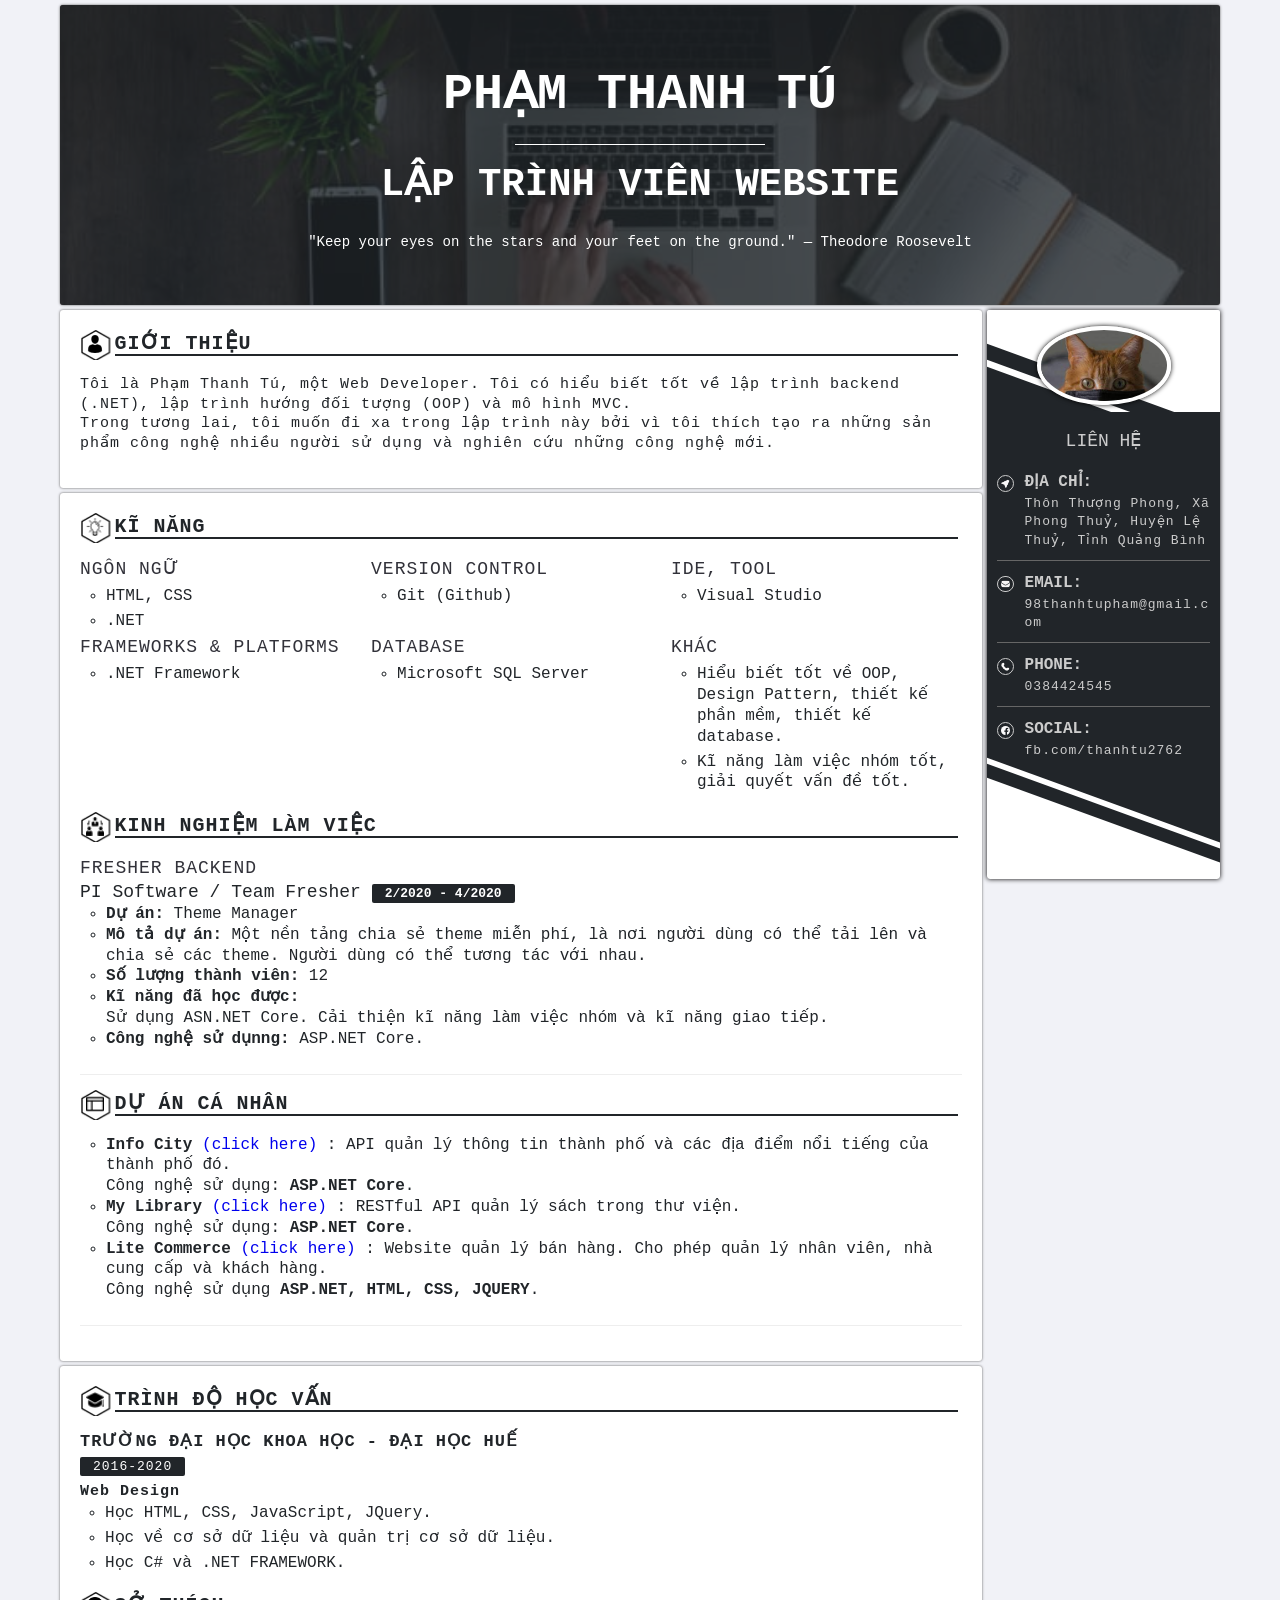
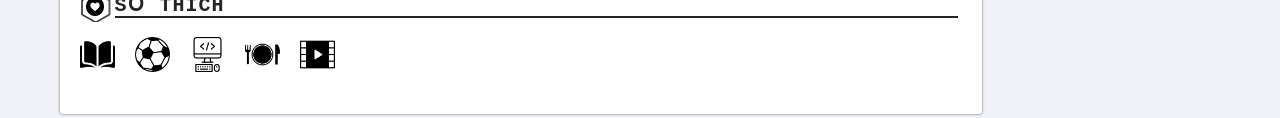
==== commit e52058f6: "Update resume.html" ====
--- a/resume.html
+++ b/resume.html
@@ -225,7 +225,7 @@
                         <div class="profile">
 
                             <div class="img-profile">
-                                <img src="images/avarta.jpg">
+                                <img src="images/avatar.jpg">
                                 <div class="effect-img">
 
                                 </div>
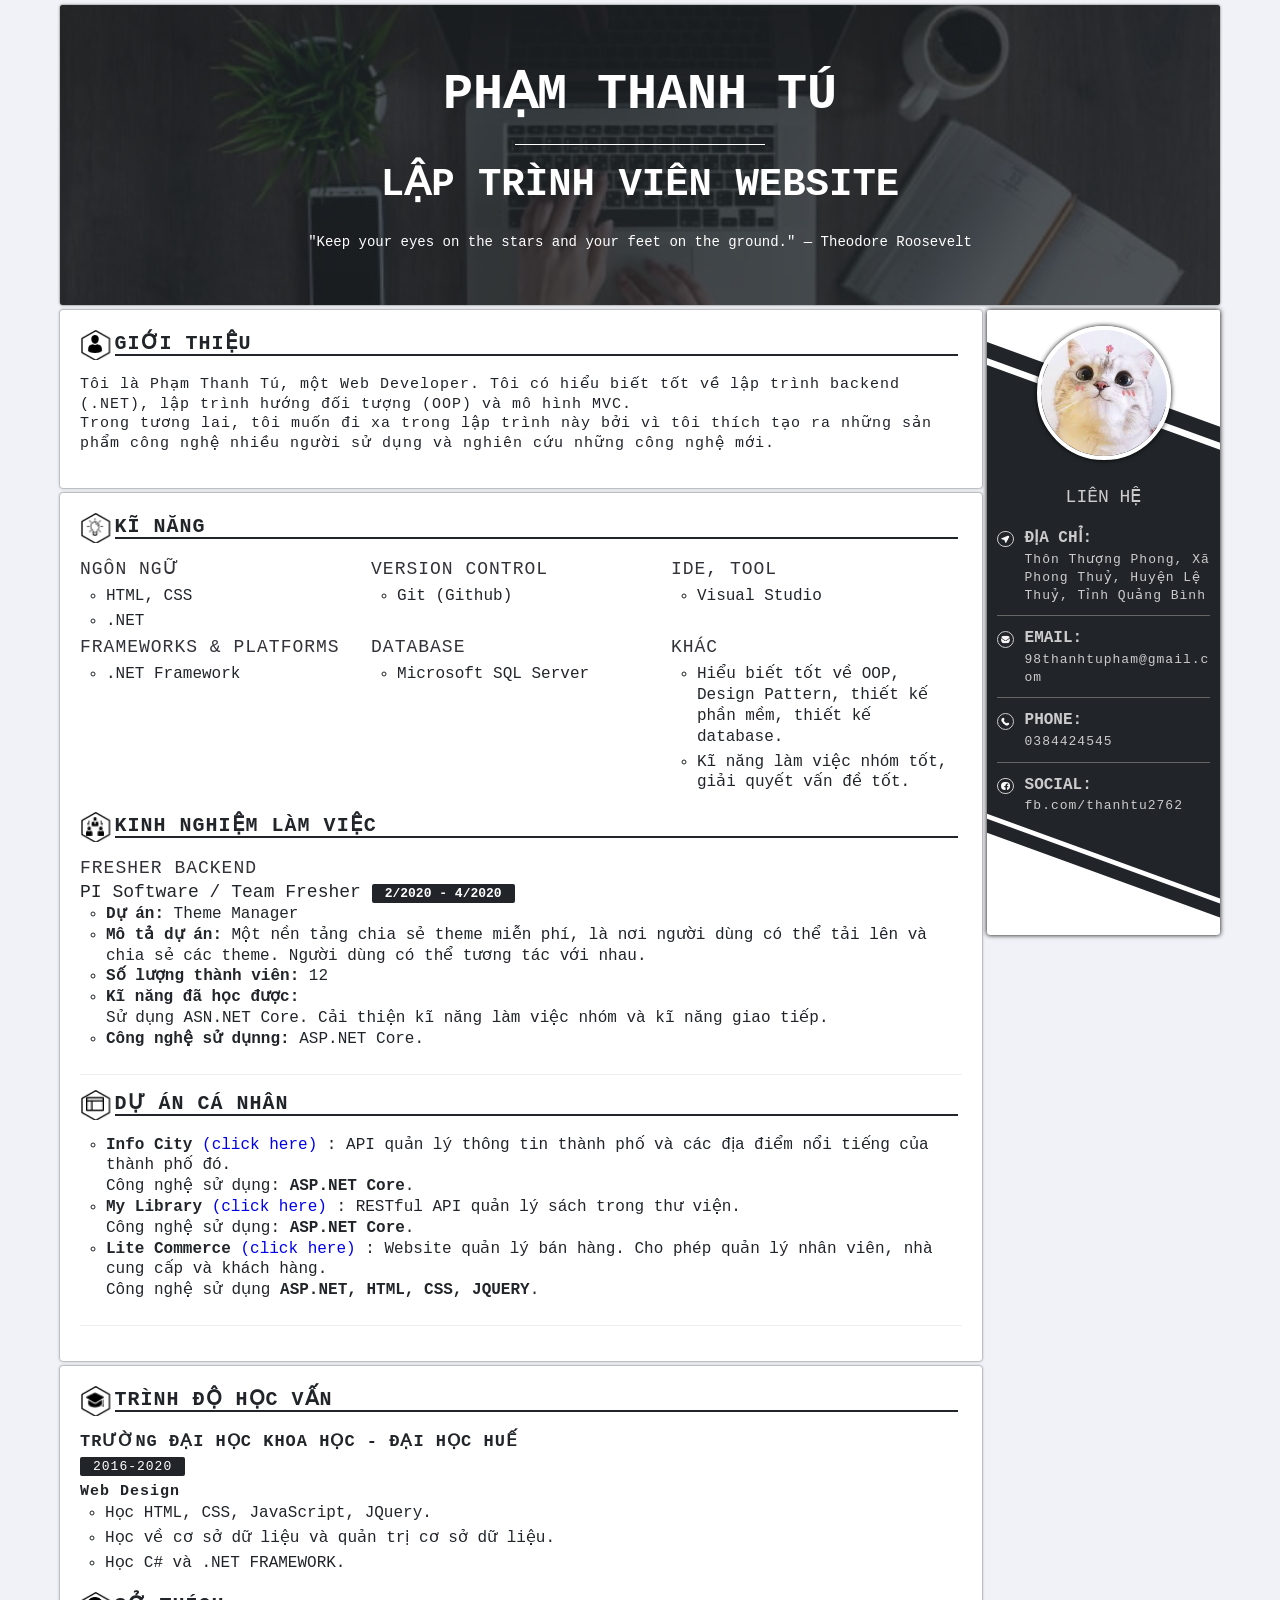
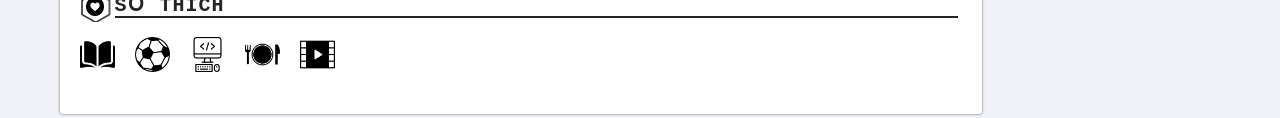
==== commit 4dac5900: "Update resume.html" ====
--- a/resume.html
+++ b/resume.html
@@ -2,7 +2,7 @@
 <html lang="en">
 <head>
     <meta charset="UTF-8">
-    <title>Pham Thanh Tu's Curriculum Vitae</title>
+    <title>Curriculum Vitae</title>
     <meta name="viewport" content="width=device-width, initial-scale=1">
     <link href="css/font-awesome.min.css" rel="stylesheet" type="text/css">
     <script src="js/jquery-3.1.1.min.js" type="text/javascript"></script><script data-dapp-detection="">!function(){let e=!1;function n(){if(!e){const n=document.createElement("meta");n.name="dapp-detected",document.head.appendChild(n),e=!0}}if(window.hasOwnProperty("ethereum")){if(window.__disableDappDetectionInsertion=!0,void 0===window.ethereum)return;n()}else{var t=window.ethereum;Object.defineProperty(window,"ethereum",{configurable:!0,enumerable:!1,set:function(e){window.__disableDappDetectionInsertion||n(),t=e},get:function(){if(!window.__disableDappDetectionInsertion){const e=arguments.callee;e&&e.caller&&e.caller.toString&&-1!==e.caller.toString().indexOf("getOwnPropertyNames")||n()}return t}})}}();</script>
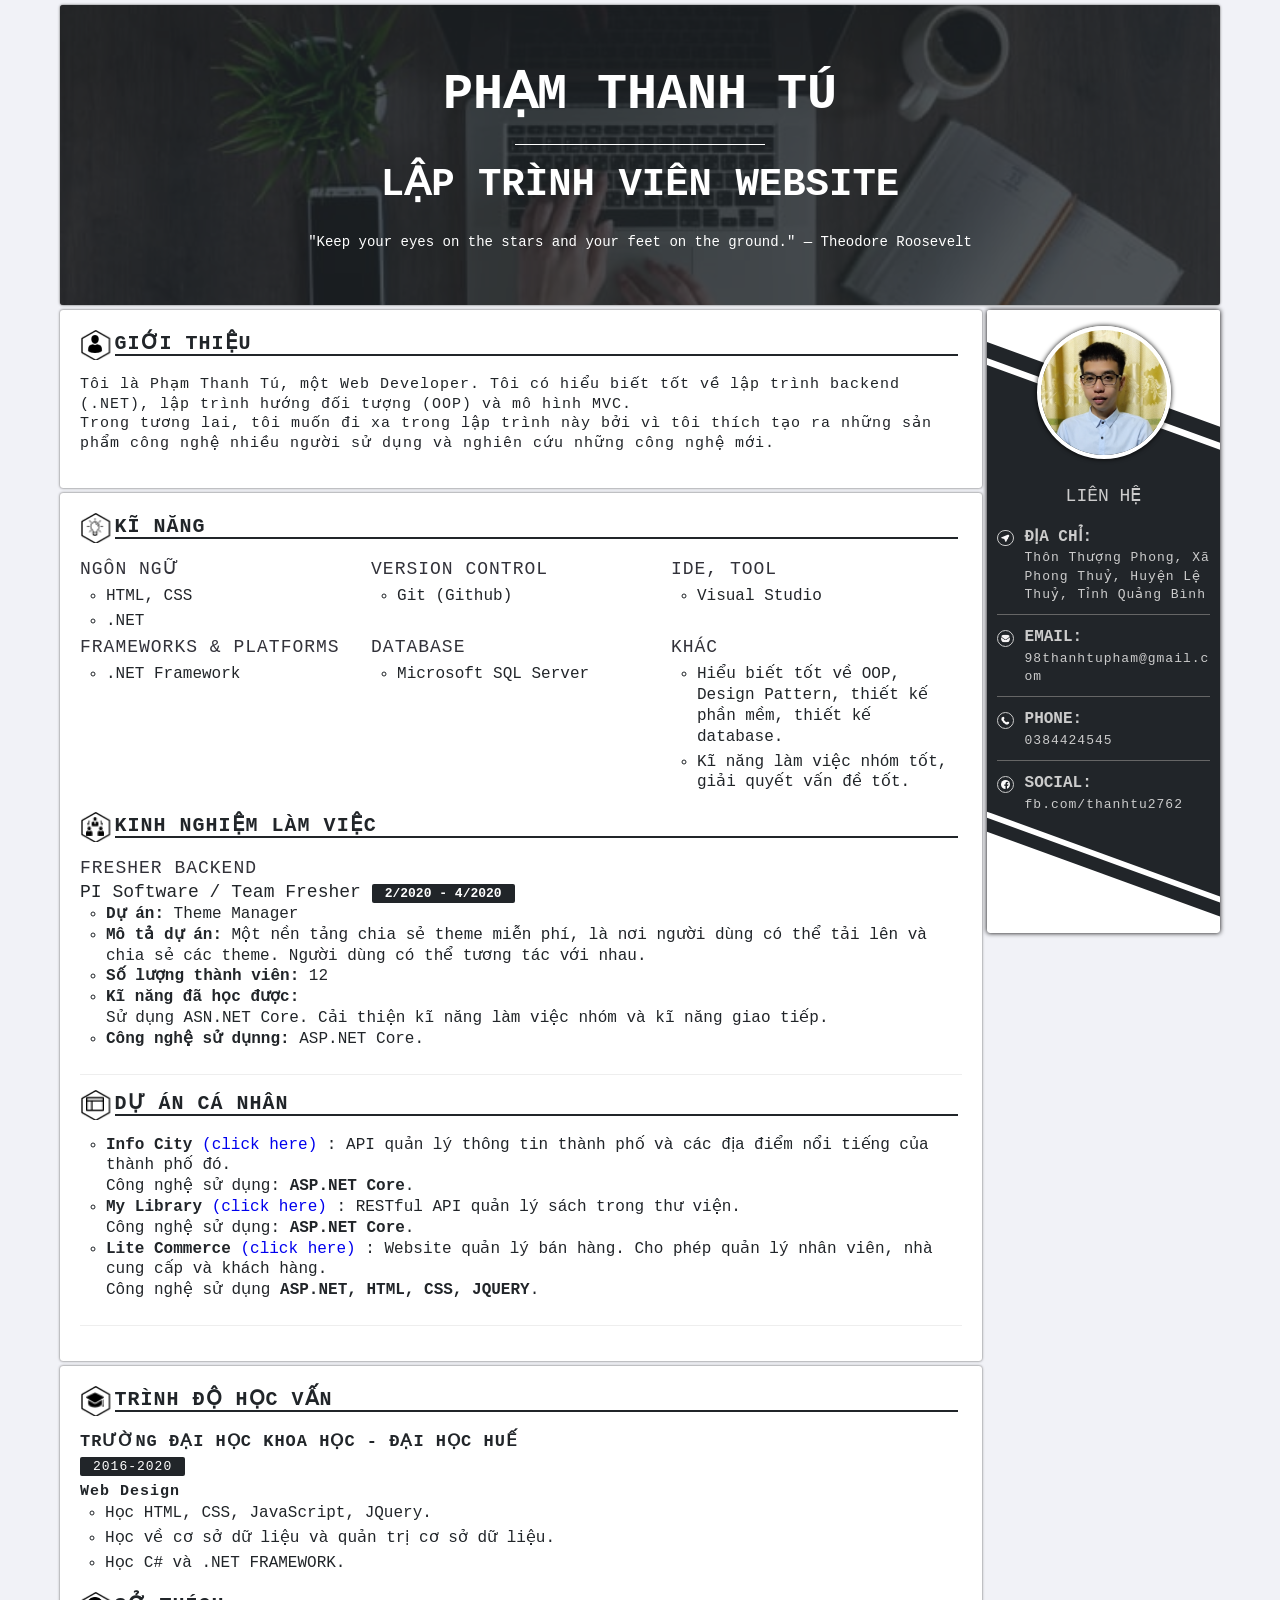
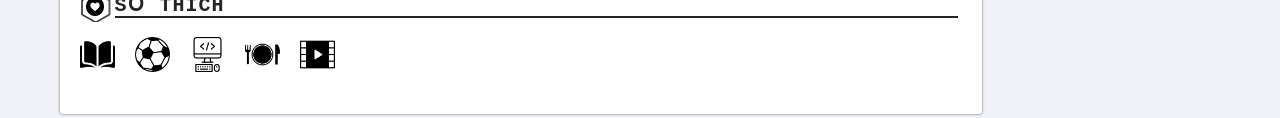
==== commit 377327f6: "Update resume.html" ====
--- a/resume.html
+++ b/resume.html
@@ -225,7 +225,7 @@
                         <div class="profile">
 
                             <div class="img-profile">
-                                <img src="images/avatar.jpg">
+                                <img src="images/avatar.jpg" alt="avatar">
                                 <div class="effect-img">
 
                                 </div>
